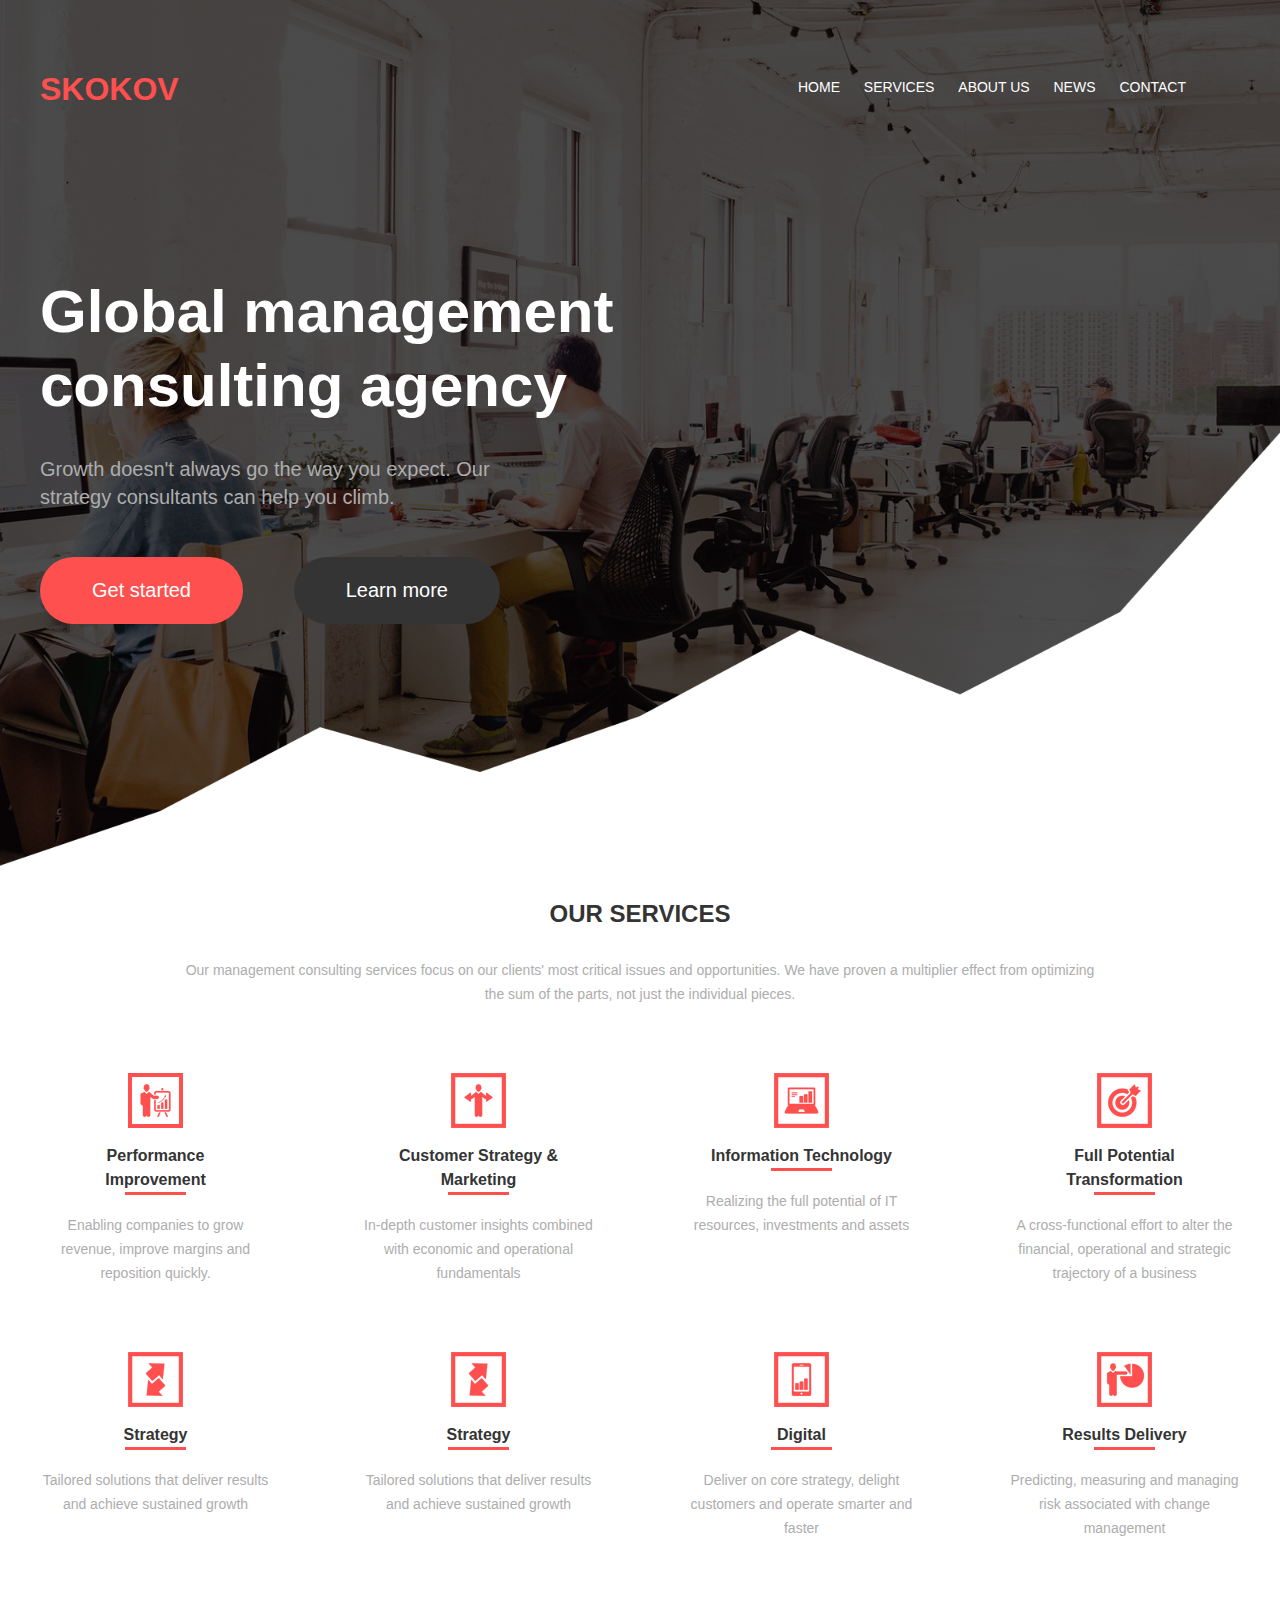
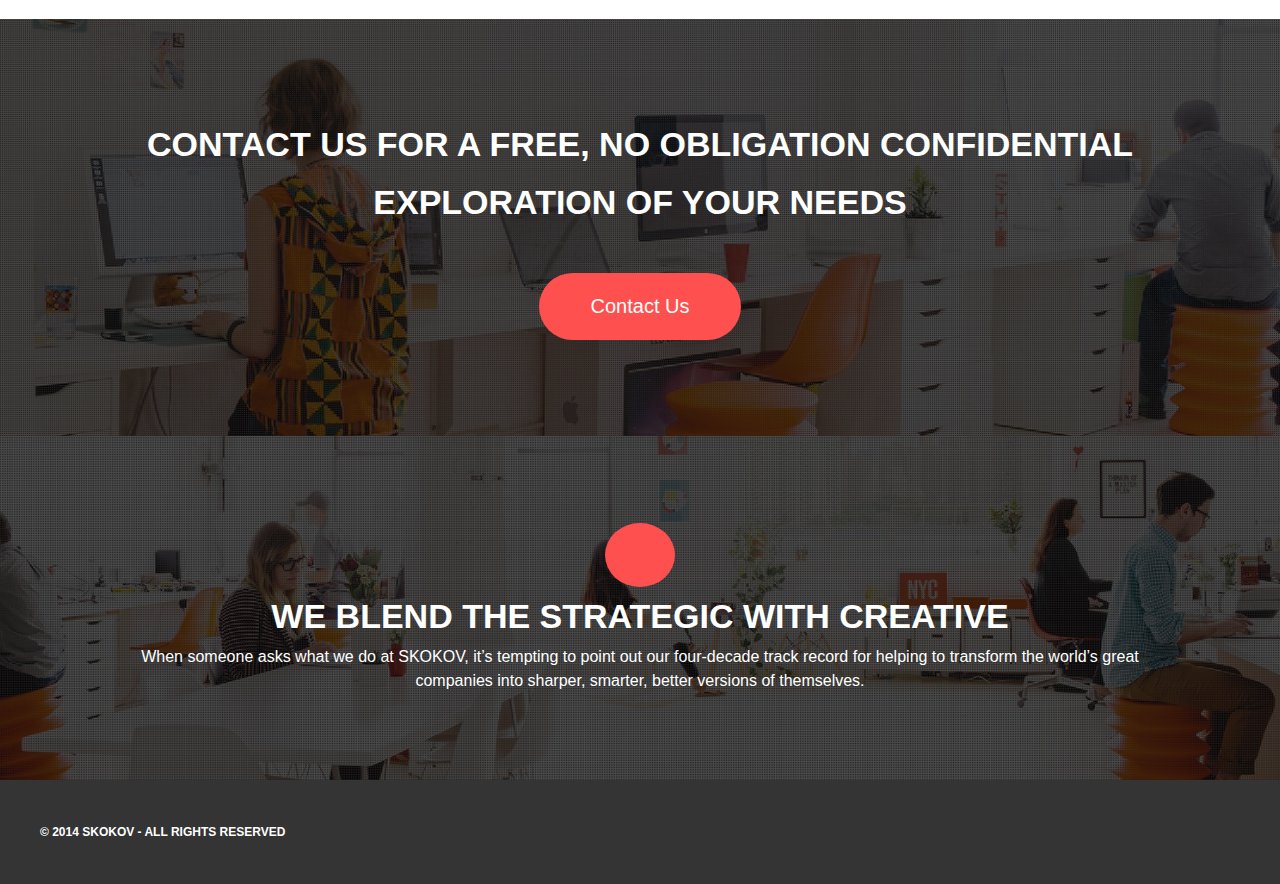
==== app/index.html @ 2dca2e57 "add first page" ====
<!doctype html>
<html lang="en">
<head>
    <meta charset="UTF-8">
    <meta name="viewport" content="width=device-width, initial-scale=1">
    <meta http-equiv="X-UA-Compatible" content="ie=edge">

    <link rel="stylesheet" href="https://use.fontawesome.com/releases/v5.5.0/css/all.css"
          integrity="sha384-B4dIYHKNBt8Bc12p+WXckhzcICo0wtJAoU8YZTY5qE0Id1GSseTk6S+L3BlXeVIU"
          crossorigin="anonymous">

    <link rel="stylesheet" href="css/stylesheet.css">
    <link rel="stylesheet" href="css/main.css">

    <title>Skokov</title>
</head>

<body>
<header class="header">
    <div class="header__inner">
        <img src="img/header/chart.png" alt="Skokov" class="header__img">
    </div>

    <div class="wrapper">
        <div class="top-menu">
            <h1>skokov</h1>
            <nav class="nav">
                <ul>
                    <li><a href="index.html">home</a></li>
                    <li><a href="#services">Services</a></li>
                    <li><a href="">about us</a></li>
                    <li><a href="">news</a></li>
                    <li><a href="">contact</a></li>
                </ul>
            </nav>
        </div>

        <div class="top-menu-content">
            <h2>Global management consulting agency</h2>
            <p>Growth doesn't always go the way you expect. Our
                strategy consultants can help you climb.</p>
            <div class="buttons">
                <div class="red-btn"><a href="">Get started</a></div>
                <div class="grey-btn"><a href="#services">Learn more</a></div>
            </div>
        </div>
    </div>

</header>

<a name="services"></a>
<section class="services">
    <div class="wrapper">
        <h3 class="services-title">our services</h3>
        <p class="services-text">Our management consulting services focus on our clients' most critical issues and
            opportunities. We have proven
            a multiplier effect from optimizing the sum of the parts, not just the individual pieces.</p>
        <div class="services__items">
            <div class="item">
                <img src="img/services/Performance.png" alt="">
                <p class="item-header">Performance Improvement</p>
                <p class="item-text">Enabling companies to grow revenue, improve margins and reposition quickly.</p>
            </div>

            <div class="item">
                <img src="img/services/Customer.png" alt="">
                <p class="item-header">Customer Strategy & Marketing</p>
                <p class="item-text">In-depth customer insights combined with economic and operational fundamentals</p>
            </div>

            <div class="item">
                <img src="img/services/Information.png" alt="">
                <p class="item-header">Information Technology</p>
                <p class="item-text">Realizing the full potential of IT resources, investments and assets</p>
            </div>

            <div class="item">
                <img src="img/services/Full_Potential.png" alt="">
                <p class="item-header">Full Potential Transformation</p>
                <p class="item-text">A cross-functional effort to alter the financial, operational and strategic
                    trajectory of a business</p>
            </div>
        </div>

        <div class="services__items">
            <div class="item">
                <img src="img/services/Strategy.png" alt="">
                <p class="item-header">Strategy</p>
                <p class="item-text">Tailored solutions that deliver results and achieve sustained growth</p>
            </div>

            <div class="item">
                <img src="img/services/Strategy.png" alt="">
                <p class="item-header">Strategy</p>
                <p class="item-text">Tailored solutions that deliver results and achieve sustained growth</p>
            </div>

            <div class="item">
                <img src="img/services/Digital.png" alt="">
                <p class="item-header">Digital</p>
                <p class="item-text">Deliver on core strategy, delight customers and operate smarter and faster</p>
            </div>

            <div class="item">
                <img src="img/services/Results_Delivery.png" alt="">
                <p class="item-header">Results Delivery</p>
                <p class="item-text">Predicting, measuring and managing risk associated with change management</p>
            </div>
        </div>
    </div>
</section>

<div class="block-contact-us">
    <p class="block-contact-us__title">
        Contact us for a FREE, NO OBLIGATION confidential
        exploration of your needs</p>
    <div class="block-contact-us__red-btn"><a href="">Contact Us</a></div>
</div>

<div class="info-block">
    <a href="" class="info-block__btn"><i class="fas fa-play fa-2x"></i></a>
    <p class="info-block__title">
        we blend the strategic with creative
    </p>
    <p class="info-block__text">When someone asks what we do at SKOKOV, it’s tempting to point out our four-decade track record for helping to transform
        the world’s great companies into sharper, smarter, better versions of themselves. </p>
</div>

<footer class="footer">
    <div class="wrapper">
        <div class="footer__inner">
            <p class="copyright">© 2014 SKOKOV - all rights reserved</p>
            <div class="socials">
                <a href="https://www.linkedin.com/"><i class="fab fa-linkedin-in fa-lg"></i></a>
                <a href="https://www.facebook.com/"><i class="fab fa-facebook-f fa-lg"></i></a>
                <a href="https://twitter.com/"><i class="fab fa-twitter fa-lg"></i></a>
                <a href="https://www.youtube.com/"><i class="fab fa-youtube fa-lg"></i></a>
            </div>
        </div>
    </div>

</footer>

</body>
</html>
---- app/css/stylesheet.css ----
/* This stylesheet generated by Transfonter (https://transfonter.org) on August 20, 2017 8:44 PM */

@font-face {
	font-family: 'Verdana';
	src: url('Verdana-BoldItalic.eot');
	src: local('Verdana Bold Italic'), local('Verdana-BoldItalic'),
		url('Verdana-BoldItalic.eot?#iefix') format('embedded-opentype'),
		url('Verdana-BoldItalic.woff') format('woff'),
		url('Verdana-BoldItalic.ttf') format('truetype');
	font-weight: bold;
	font-style: italic;
}

@font-face {
	font-family: 'Verdana';
	src: url('Verdana.eot');
	src: local('Verdana'),
		url('Verdana.eot?#iefix') format('embedded-opentype'),
		url('Verdana.woff') format('woff'),
		url('Verdana.ttf') format('truetype');
	font-weight: normal;
	font-style: normal;
}

@font-face {
	font-family: 'Verdana';
	src: url('Verdana-Bold.eot');
	src: local('Verdana Bold'), local('Verdana-Bold'),
		url('Verdana-Bold.eot?#iefix') format('embedded-opentype'),
		url('Verdana-Bold.woff') format('woff'),
		url('Verdana-Bold.ttf') format('truetype');
	font-weight: bold;
	font-style: normal;
}

@font-face {
	font-family: 'Verdana';
	src: url('Verdana-Italic.eot');
	src: local('Verdana Italic'), local('Verdana-Italic'),
		url('Verdana-Italic.eot?#iefix') format('embedded-opentype'),
		url('Verdana-Italic.woff') format('woff'),
		url('Verdana-Italic.ttf') format('truetype');
	font-weight: normal;
	font-style: italic;
}
---- app/css/main.css ----
html, h1, h2, h3, h4, p,
body,
ul,
ol {
  margin: 0;
  padding: 0;
}

body {
  font-family: "Verdana", sans-serif;
  color: #adadad;
  font-size: 14px;
  font-weight: 400;
  background-color: white;
  max-width: 1600px;
  width: 100%;
  margin: 0 auto;
}

.wrapper {
  max-width: 1200px;
  width: 100%;
  height: 100%;
  margin: 0 auto;
}

.header {
  background: -webkit-gradient(linear, left top, left bottom, from(rgba(0, 0, 0, 0.7)), to(rgba(0, 0, 0, 0.7))), url("../img/header/header-img.jpg") no-repeat center;
  background: -webkit-linear-gradient(rgba(0, 0, 0, 0.7), rgba(0, 0, 0, 0.7)), url("../img/header/header-img.jpg") no-repeat center;
  background: -o-linear-gradient(rgba(0, 0, 0, 0.7), rgba(0, 0, 0, 0.7)), url("../img/header/header-img.jpg") no-repeat center;
  background: linear-gradient(rgba(0, 0, 0, 0.7), rgba(0, 0, 0, 0.7)), url("../img/header/header-img.jpg") no-repeat center;
  background-size: cover;
  max-width: 1600px;
  width: 100%;
  height: 100vh;
  display: -webkit-box;
  display: -ms-flexbox;
  display: flex;
  padding-top: 71px;
  -webkit-box-sizing: border-box;
          box-sizing: border-box;
  position: relative;
  display: flex;
  -webkit-box-orient: vertical;
  -webkit-box-direction: normal;
      -ms-flex-direction: column;
          flex-direction: column;
}

.header__inner {
  position: absolute;
  bottom: -3px;
}

.header__img {
  width: 100%;
  height: auto;
}

.wrapper .top-menu {
  display: -webkit-box;
  display: -ms-flexbox;
  display: flex;
  -webkit-box-orient: horizontal;
  -webkit-box-direction: normal;
      -ms-flex-direction: row;
          flex-direction: row;
  -ms-flex-wrap: wrap;
      flex-wrap: wrap;
  -webkit-box-pack: justify;
      -ms-flex-pack: justify;
          justify-content: space-between;
  max-width: 1200px;
  width: 100%;
  height: 30px;
}

.wrapper .top-menu h1 {
  color: #fe504f;
  font-size: 32px;
  font-weight: 700;
  text-transform: uppercase;
}

.wrapper .nav {
  display: -webkit-box;
  display: -ms-flexbox;
  display: flex;
  -ms-flex-pack: distribute;
      justify-content: space-around;
  max-width: 496px;
  width: 100%;
  height: 100%;
  color: #ffffff;
}

.wrapper .nav ul {
  list-style: none;
  color: #ffffff;
}

.wrapper .nav ul li {
  display: inline;
  color: #ffffff;
  margin: 10px;
}

.wrapper .nav ul li a {
  color: #ffffff;
  text-decoration: none;
  line-height: 32px;
  text-transform: uppercase;
  border-bottom: 1px solid transparent;
  height: 3px;
}

.wrapper .nav ul li a:hover {
  border-bottom: 1px solid #fe504f;
  height: 3px;
}

.wrapper .top-menu-content {
  display: -webkit-box;
  display: -ms-flexbox;
  display: flex;
  -webkit-box-orient: vertical;
  -webkit-box-direction: normal;
      -ms-flex-direction: column;
          flex-direction: column;
  max-width: 680px;
  width: 100%;
  height: 100%;
  margin-top: 174px;
}

.wrapper .top-menu-content h2 {
  color: #ffffff;
  font-size: 60px;
  line-height: 74px;
}

.wrapper .top-menu-content p {
  line-height: 28px;
  font-size: 20px;
  max-width: 514px;
  width: 100%;
  margin-top: 32px;
}

.wrapper .top-menu-content .buttons {
  display: -webkit-box;
  display: -ms-flexbox;
  display: flex;
  -webkit-box-orient: horizontal;
  -webkit-box-direction: normal;
      -ms-flex-direction: row;
          flex-direction: row;
  -ms-flex-wrap: wrap;
      flex-wrap: wrap;
  -webkit-box-pack: justify;
      -ms-flex-pack: justify;
          justify-content: space-between;
  max-width: 460px;
  width: 100%;
  margin-top: 46px;
}

.wrapper .top-menu-content .buttons .red-btn {
  background-color: #fe504f;
  border-radius: 50px;
  -webkit-box-sizing: border-box;
          box-sizing: border-box;
  padding: 22px 52px;
}

.wrapper .top-menu-content .buttons .grey-btn {
  background-color: #343434;
  border-radius: 50px;
  -webkit-box-sizing: border-box;
          box-sizing: border-box;
  padding: 22px 52px;
}

.wrapper .top-menu-content .buttons .red-btn a, .wrapper .top-menu-content .buttons .grey-btn a {
  text-decoration: none;
  color: #ffffff;
  font-size: 20px;
}

.footer {
  background-color: #343434;
  -webkit-box-sizing: border-box;
          box-sizing: border-box;
  padding: 42px 0;
}

.footer__inner {
  display: -webkit-box;
  display: -ms-flexbox;
  display: flex;
  -webkit-box-orient: horizontal;
  -webkit-box-direction: normal;
      -ms-flex-direction: row;
          flex-direction: row;
  -ms-flex-wrap: wrap;
      flex-wrap: wrap;
  -webkit-box-pack: justify;
      -ms-flex-pack: justify;
          justify-content: space-between;
  -webkit-box-align: center;
      -ms-flex-align: center;
          align-items: center;
  width: 100%;
}

.footer__inner .copyright {
  color: #ffffff;
  font-size: 12px;
  font-weight: 700;
  line-height: 20px;
  text-transform: uppercase;
}

.socials {
  display: -webkit-box;
  display: -ms-flexbox;
  display: flex;
  -webkit-box-orient: horizontal;
  -webkit-box-direction: normal;
      -ms-flex-direction: row;
          flex-direction: row;
  -webkit-box-pack: justify;
      -ms-flex-pack: justify;
          justify-content: space-between;
  width: 163px;
}

.socials a {
  color: #fe504f;
}

.services {
  display: -webkit-box;
  display: -ms-flexbox;
  display: flex;
  -webkit-box-orient: vertical;
  -webkit-box-direction: normal;
      -ms-flex-direction: column;
          flex-direction: column;
  -webkit-box-pack: center;
      -ms-flex-pack: center;
          justify-content: center;
  -webkit-box-sizing: border-box;
          box-sizing: border-box;
  margin: 0 auto;
  padding-bottom: 79px;
}

.services .services-title {
  color: #343434;
  font-size: 24px;
  font-weight: 700;
  line-height: 28px;
  text-transform: uppercase;
  text-align: center;
  margin-bottom: 30px;
}

.services .services-text {
  text-align: center;
  max-width: 911px;
  width: 100%;
  height: 100%;
  margin: 0 auto;
  line-height: 24px;
}

.services__items {
  display: -webkit-box;
  display: -ms-flexbox;
  display: flex;
  -webkit-box-orient: horizontal;
  -webkit-box-direction: normal;
      -ms-flex-direction: row;
          flex-direction: row;
  -webkit-box-pack: justify;
      -ms-flex-pack: justify;
          justify-content: space-between;
  margin-top: 67px;
}

.services__items .item {
  display: -webkit-box;
  display: -ms-flexbox;
  display: flex;
  -webkit-box-orient: vertical;
  -webkit-box-direction: normal;
      -ms-flex-direction: column;
          flex-direction: column;
  width: 231px;
  -webkit-box-pack: start;
      -ms-flex-pack: start;
          justify-content: flex-start;
  -webkit-box-align: center;
      -ms-flex-align: center;
          align-items: center;
}

.services__items .item img {
  width: 55px;
  height: 55px;
}

.services__items .item .item-header {
  color: #343434;
  font-size: 16px;
  line-height: 24px;
  font-weight: 700;
  width: 191px;
  margin-top: 16px;
  text-align: center;
}

.services__items .item .item-header:after {
  content: '';
  width: 61px;
  height: 3px;
  display: block;
  background-color: #fe504f;
  margin: 0 auto;
}

.services__items .item .item-text {
  line-height: 24px;
  text-align: center;
  margin-top: 18px;
}

.block-contact-us {
  background: url("../img/bg-contact-us.jpg") no-repeat center;
  background-size: cover;
  -webkit-box-sizing: border-box;
          box-sizing: border-box;
  max-width: 1600px;
  width: 100%;
  height: 100%;
  padding: 96px 0;
  display: -webkit-box;
  display: -ms-flexbox;
  display: flex;
  -webkit-box-orient: vertical;
  -webkit-box-direction: normal;
      -ms-flex-direction: column;
          flex-direction: column;
  -webkit-box-align: center;
      -ms-flex-align: center;
          align-items: center;
  box-sizing: border-box;
}

.block-contact-us__title {
  color: #ffffff;
  font-size: 34px;
  font-weight: 700;
  line-height: 58px;
  text-transform: uppercase;
  max-width: 1122px;
  width: 100%;
  height: 100%;
  text-align: center;
}

.block-contact-us__red-btn {
  background-color: #fe504f;
  border-radius: 50px;
  -webkit-box-sizing: border-box;
          box-sizing: border-box;
  padding: 22px 52px;
  margin-top: 42px;
}

.block-contact-us__red-btn a {
  text-decoration: none;
  color: #ffffff;
  font-size: 20px;
}

.info-block {
  background: url("../img/bg-what-we-do.jpg") no-repeat center;
  background-size: cover;
  -webkit-box-sizing: border-box;
          box-sizing: border-box;
  padding: 87px 0;
  max-width: 1600px;
  width: 100%;
  height: 100%;
  display: -webkit-box;
  display: -ms-flexbox;
  display: flex;
  -webkit-box-orient: vertical;
  -webkit-box-direction: normal;
      -ms-flex-direction: column;
          flex-direction: column;
  -webkit-box-align: center;
      -ms-flex-align: center;
          align-items: center;
}

.info-block__btn {
  display: -webkit-box;
  display: -ms-flexbox;
  display: flex;
  -webkit-box-orient: vertical;
  -webkit-box-direction: normal;
      -ms-flex-direction: column;
          flex-direction: column;
  -webkit-box-pack: center;
      -ms-flex-pack: center;
          justify-content: center;
  -webkit-box-align: center;
      -ms-flex-align: center;
          align-items: center;
  background-color: #fe504f;
  -webkit-box-sizing: border-box;
          box-sizing: border-box;
  padding: 32px 35px;
  border-radius: 100%;
  text-decoration: none;
  color: #ffffff;
}

.info-block__title {
  color: #ffffff;
  font-size: 34px;
  font-weight: 700;
  line-height: 58px;
  text-transform: uppercase;
}

.info-block__text {
  color: #ffffff;
  font-size: 16px;
  line-height: 24px;
  max-width: 1006px;
  width: 100%;
  text-align: center;
}
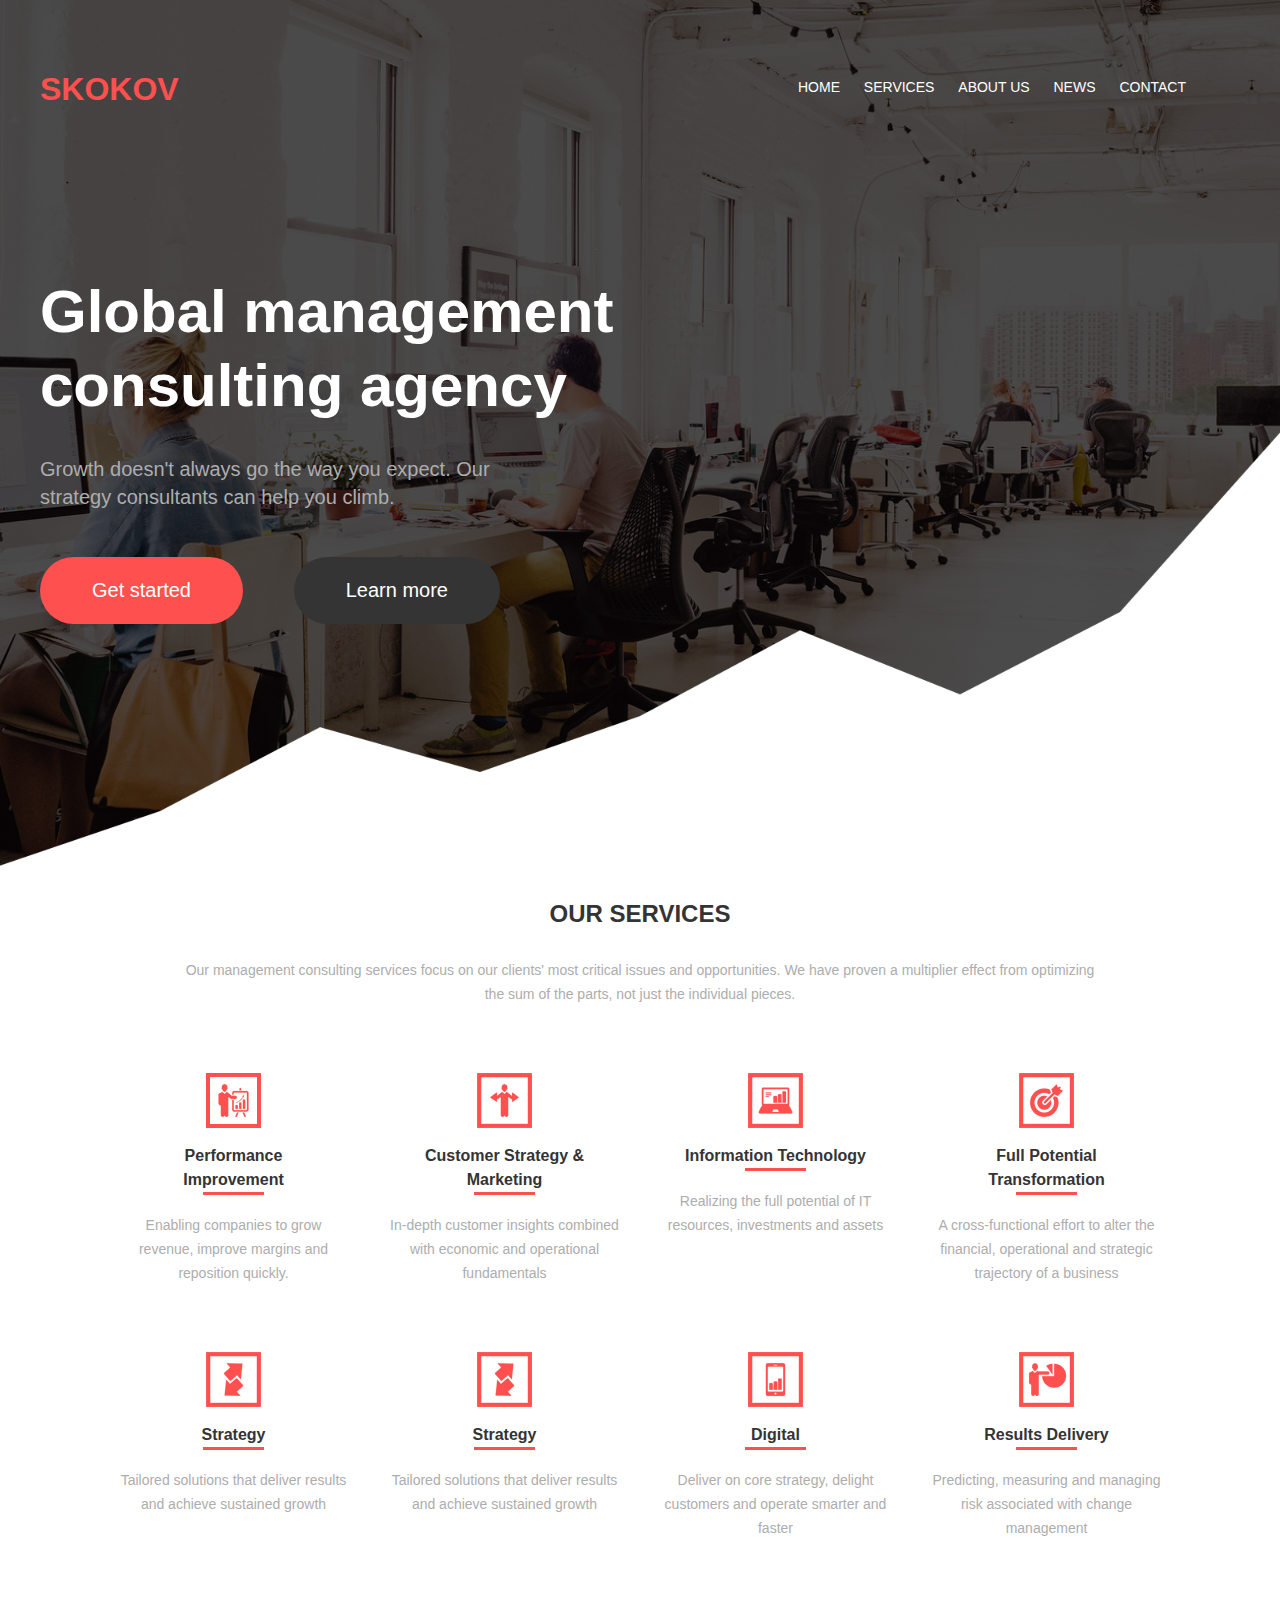
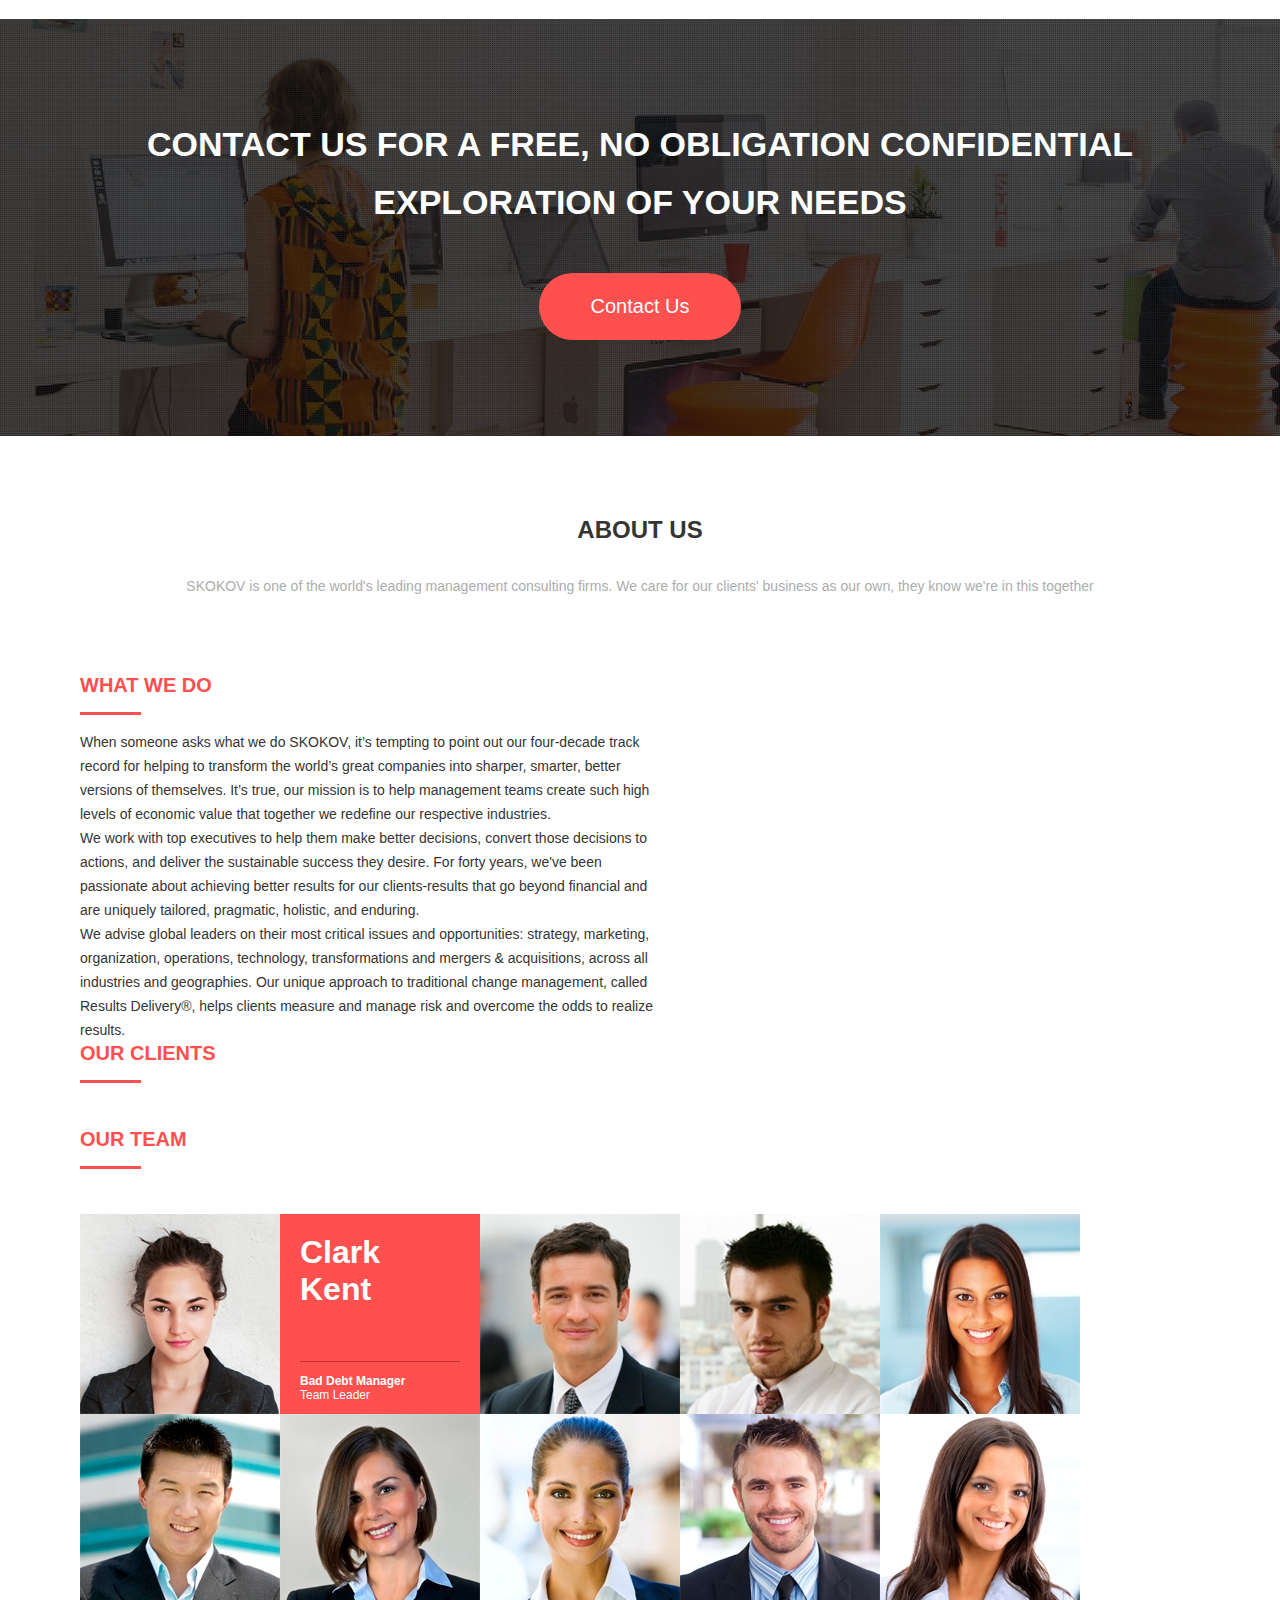
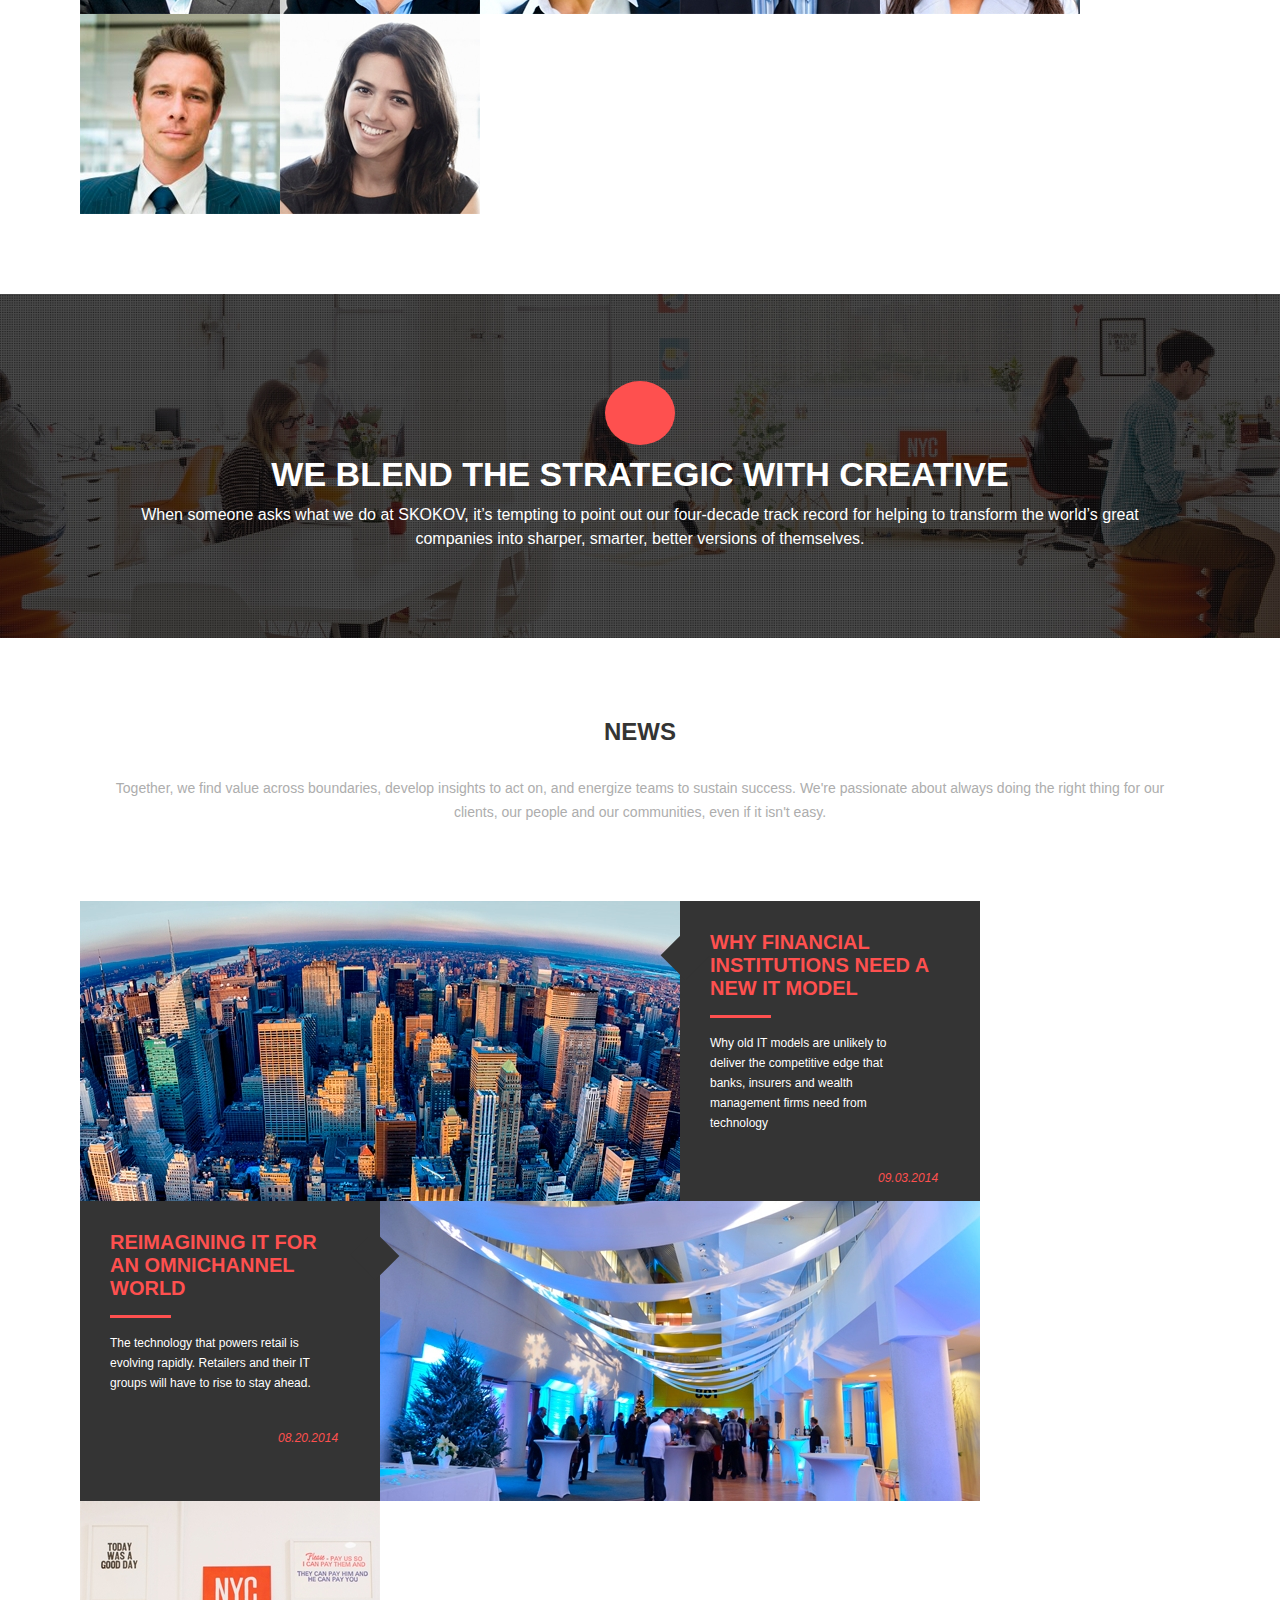
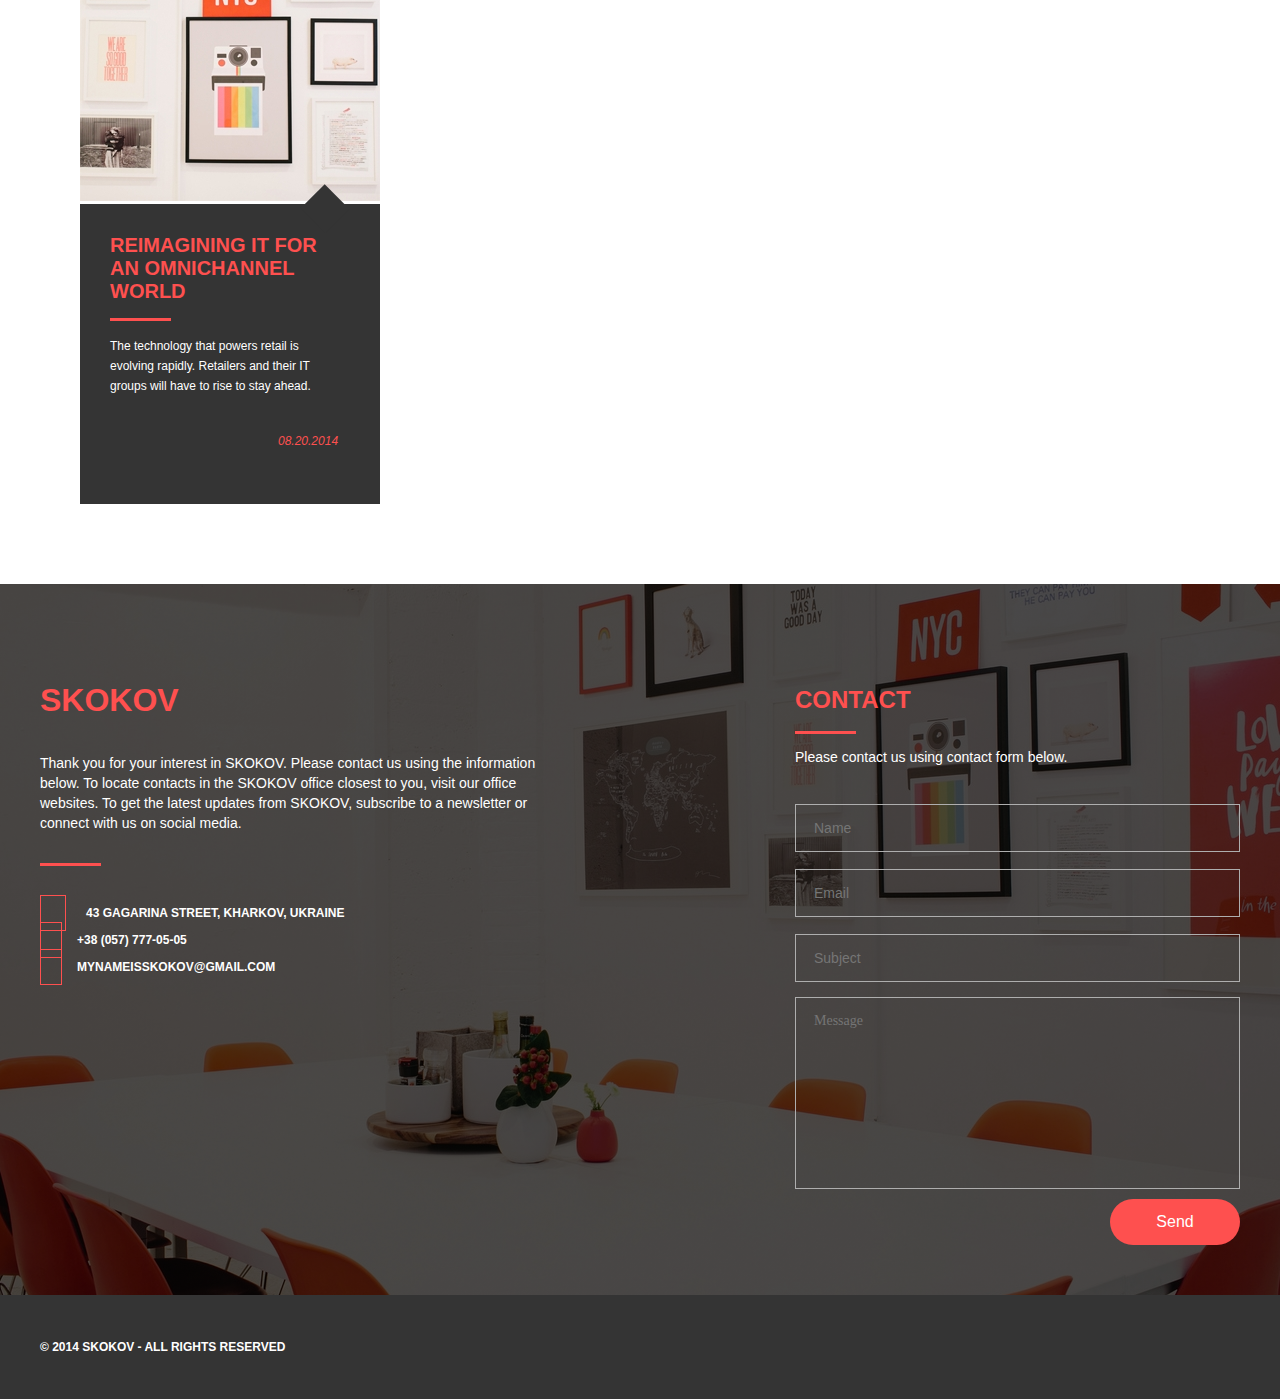
==== commit d78d44b7: "index" ====
--- a/app/index.html
+++ b/app/index.html
@@ -10,6 +10,8 @@
           crossorigin="anonymous">
 
     <link rel="stylesheet" href="css/stylesheet.css">
+    <link rel="stylesheet" href="css/owl.carousel.css">
+    <link rel="stylesheet" href="css/owl.theme.css">
     <link rel="stylesheet" href="css/main.css">
 
     <title>Skokov</title>
@@ -23,14 +25,14 @@
 
     <div class="wrapper">
         <div class="top-menu">
-            <h1>skokov</h1>
+            <h1 class="logo">skokov</h1>
             <nav class="nav">
                 <ul>
                     <li><a href="index.html">home</a></li>
                     <li><a href="#services">Services</a></li>
-                    <li><a href="">about us</a></li>
-                    <li><a href="">news</a></li>
-                    <li><a href="">contact</a></li>
+                    <li><a href="#about-us">about us</a></li>
+                    <li><a href="#news">news</a></li>
+                    <li><a href="#contacts">contact</a></li>
                 </ul>
             </nav>
         </div>
@@ -40,7 +42,7 @@
             <p>Growth doesn't always go the way you expect. Our
                 strategy consultants can help you climb.</p>
             <div class="buttons">
-                <div class="red-btn"><a href="">Get started</a></div>
+                <div class="red-btn"><a href="#contacts">Get started</a></div>
                 <div class="grey-btn"><a href="#services">Learn more</a></div>
             </div>
         </div>
@@ -116,6 +118,104 @@
         exploration of your needs</p>
     <div class="block-contact-us__red-btn"><a href="">Contact Us</a></div>
 </div>
+
+<a name="about-us"></a>
+<section class="about-us">
+    <div class="wrapper">
+        <h3 class="about-us-title">about us</h3>
+        <p class="about-us-text">SKOKOV is one of the world's leading management consulting firms. We care for our clients' business as our
+            own, they know we're in this together</p>
+        <div class="about-us__area">
+            <div class="what-we-do">
+                <h4 class="what-we-do__title">What we do</h4>
+                <div class="what-we-do__text">
+                    <p>When someone asks what we do SKOKOV, it’s tempting to point out our
+                    four-decade track record for helping to transform the world’s great companies
+                    into sharper, smarter, better versions of themselves. It’s true, our mission is to
+                    help management teams create such high levels of economic value that together
+                    we redefine our respective industries.</p>
+                    <p>We work with top executives to help them make better decisions, convert those
+                    decisions to actions, and deliver the sustainable success they desire. For forty
+                    years, we've been passionate about achieving better results for our
+                    clients-results that go beyond financial and are uniquely tailored, pragmatic,
+                    holistic, and enduring.</p>
+                    <p>We advise global leaders on their most critical issues and opportunities: strategy,
+                    marketing, organization, operations, technology, transformations and
+                    mergers & acquisitions, across all industries and geographies.
+                    Our unique approach to traditional change management, called
+                    Results Delivery®, helps clients measure and manage risk and overcome the
+                    odds to realize results.</p>
+                </div>
+            </div>
+
+            <div class="our-clients">
+                <h4 class="our-clients__title">our clients</h4>
+                <!--тут будет слайдер-->
+                <div class="carousel">
+                    <div id="owl-demo" class="owl-carousel">
+                        <div class="testimonial-comment item">
+                            <img src="img/clients/logo-1.png" alt="">
+                            <img src="img/clients/logo-2.png" alt="">
+                            <img src="img/clients/logo-3.png" alt="">
+                            <img src="img/clients/logo-4.png" alt="">
+                            <img src="img/clients/logo-5.png" alt="">
+                            <img src="img/clients/logo-6.png" alt="">
+                        </div>
+                    </div>
+
+                </div>
+
+            </div>
+        </div>
+
+        <div class="our-team">
+            <h3 class="our-team__title">our team</h3>
+
+            <div class="our-team__area">
+
+                <div class="our-team__item">
+                    <img src="img/team/1.jpg" alt="">
+                </div>
+                <div class="our-team__post">
+                    <h3>Clark Kent</h3>
+                    <p>Bad Debt Manager</p>
+                    <span>Team Leader</span>
+                </div>
+
+                <div class="our-team__item">
+                    <img src="img/team/2.jpg" alt="">
+                </div>
+                <div class="our-team__item">
+                    <img src="img/team/3.jpg" alt="">
+                </div>
+                <div class="our-team__item">
+                    <img src="img/team/4.jpg" alt="">
+                </div>
+                <div class="our-team__item">
+                    <img src="img/team/5.jpg" alt="">
+                </div>
+                <div class="our-team__item">
+                    <img src="img/team/6.jpg" alt="">
+                </div>
+                <div class="our-team__item">
+                    <img src="img/team/7.jpg" alt="">
+                </div>
+                <div class="our-team__item">
+                    <img src="img/team/8.jpg" alt="">
+                </div>
+                <div class="our-team__item">
+                    <img src="img/team/9.jpg" alt="">
+                </div>
+                <div class="our-team__item">
+                    <img src="img/team/10.jpg" alt="">
+                </div>
+                <div class="our-team__item">
+                    <img src="img/team/11.jpg" alt="">
+                </div>
+            </div>
+        </div>
+    </div>
+</section>
 
 <div class="info-block">
     <a href="" class="info-block__btn"><i class="fas fa-play fa-2x"></i></a>
@@ -126,6 +226,103 @@
         the world’s great companies into sharper, smarter, better versions of themselves. </p>
 </div>
 
+<a name="news"></a>
+<section class="news">
+    <div class="wrapper">
+        <h3 class="news__title">news</h3>
+        <p class="news__text">Together, we find value across boundaries, develop insights to act on, and energize teams to sustain success. We're passionate about
+            always doing the right thing for our clients, our people and our communities, even if it isn't easy.</p>
+        <div class="news__area">
+            <div class="left-side">
+                <div class="post">
+                    <img src="img/post/post-1.jpg" alt="">
+                    <div class="post-text">
+                        <a href="single.html">Why financial institutions need a new IT model</a>
+                        <p class="post-short-text">Why old IT models are unlikely to
+                            deliver the competitive edge that
+                            banks, insurers and wealth
+                            management firms need from
+                            technology</p>
+                        <span class="post-date">09.03.2014</span>
+
+                    </div>
+                </div>
+
+                <div class="post-second">
+
+                    <div class="post-text-second">
+                        <a href="single.html">Reimagining IT for an omnichannel world</a>
+                        <p class="post-second-short-text">The technology that powers retail is
+                            evolving rapidly. Retailers and their IT
+                            groups will have to rise to stay ahead.</p>
+                        <span class="post-second-date">08.20.2014</span>
+
+                    </div>
+                    <img src="img/post/post-2.jpg" alt="">
+                </div>
+            </div>
+
+            <div class="right-side">
+                <div class="post-third">
+                <img src="img/post/post-3.jpg" alt="">
+                    <div class="post-third-text">
+                        <a href="single.html">Reimagining IT for an omnichannel world</a>
+                        <p class="post-third-short-text">The technology that powers retail is
+                            evolving rapidly. Retailers and their IT
+                            groups will have to rise to stay ahead.</p>
+                        <span class="post-third-date">08.20.2014</span>
+                    </div>
+                </div>
+
+
+            </div>
+        </div>
+    </div>
+</section>
+
+<a name="contacts"></a>
+<section class="contacts">
+    <div class="wrapper">
+        <div class="contacts-area">
+            <div class="contacts-left">
+                <h1 class="contacts__logo">skokov</h1>
+                <p class="contacts-left__text">
+                    Thank you for your interest in SKOKOV. Please contact us using the
+                    information below. To locate contacts in the SKOKOV office closest to
+                    you, visit our office websites. To get the latest updates from SKOKOV,
+                    subscribe to a newsletter or connect with us on social media.
+                </p>
+                <ul class="contacts-left__list">
+                    <li class="adress"><i class="fas fa-map-marker-alt"></i>43 gagarina street, kharkov, ukraine</li>
+                    <li><i class="fas fa-phone"></i><a href="tel:+380577770505">+38 (057) 777-05-05</a></li>
+                    <li><i class="fas fa-envelope"></i><a href="mailto:mynameisskokov@gmail.com">mynameisskokov@gmail.com</a></li>
+                </ul>
+            </div>
+
+            <div class="contacts-right">
+                <h3 class="contacts-right__title">contact</h3>
+                <p class="contacts-right__text">Please contact us using contact form below.</p>
+                <form action="" method="post" id="contact-form">
+
+                    <label for="fname"></label>
+                    <input type="text" id="fname" placeholder="Name">
+
+                    <label for="mail"></label>
+                    <input type="email" id="mail" placeholder="Email">
+
+                    <label for="theme"></label>
+                    <input type="text" id="theme" placeholder="Subject">
+
+                    <textarea name="" id="message" cols="30" rows="10" placeholder="Message"></textarea>
+
+                    <label for="button"></label>
+                    <input type="submit" id="button" value="Send">
+                </form>
+            </div>
+        </div>
+    </div>
+</section>
+
 <footer class="footer">
     <div class="wrapper">
         <div class="footer__inner">
@@ -140,6 +337,12 @@
     </div>
 
 </footer>
-
+<script
+        src="https://code.jquery.com/jquery-3.3.1.js"
+        integrity="sha256-2Kok7MbOyxpgUVvAk/HJ2jigOSYS2auK4Pfzbm7uH60="
+        crossorigin="anonymous"></script>
+<script src="js/jquery-1.9.1.min.js"></script>
+<script src="js/owl.carousel.js"></script>
+<script src="js/scripts.min.js"></script>
 </body>
 </html>--- a/app/css/main.css
+++ b/app/css/main.css
@@ -40,7 +40,6 @@
   -webkit-box-sizing: border-box;
           box-sizing: border-box;
   position: relative;
-  display: flex;
   -webkit-box-orient: vertical;
   -webkit-box-direction: normal;
       -ms-flex-direction: column;
@@ -75,7 +74,7 @@
   height: 30px;
 }
 
-.wrapper .top-menu h1 {
+.wrapper .top-menu .logo {
   color: #fe504f;
   font-size: 32px;
   font-weight: 700;
@@ -185,6 +184,36 @@
   text-decoration: none;
   color: #ffffff;
   font-size: 20px;
+}
+
+@media screen and (max-width: 900px) {
+  .top-menu .logo {
+    margin-left: 20px;
+  }
+  .top-menu-content {
+    margin: 0 auto;
+  }
+}
+
+@media screen and (max-width: 650px) {
+  .top-menu-content {
+    display: -webkit-box;
+    display: -ms-flexbox;
+    display: flex;
+    -webkit-box-orient: vertical;
+    -webkit-box-direction: normal;
+        -ms-flex-direction: column;
+            flex-direction: column;
+    -webkit-box-align: center;
+        -ms-flex-align: center;
+            align-items: center;
+  }
+  .top-menu-content h2 {
+    text-align: center;
+  }
+  .top-menu-content p {
+    text-align: center;
+  }
 }
 
 .footer {
@@ -283,10 +312,14 @@
   -webkit-box-direction: normal;
       -ms-flex-direction: row;
           flex-direction: row;
-  -webkit-box-pack: justify;
-      -ms-flex-pack: justify;
-          justify-content: space-between;
+  -ms-flex-wrap: wrap;
+      flex-wrap: wrap;
+  -webkit-box-pack: center;
+      -ms-flex-pack: center;
+          justify-content: center;
   margin-top: 67px;
+  max-width: 1200px;
+  width: 100%;
 }
 
 .services__items .item {
@@ -304,6 +337,7 @@
   -webkit-box-align: center;
       -ms-flex-align: center;
           align-items: center;
+  margin: 0 20px;
 }
 
 .services__items .item img {
@@ -445,3 +479,700 @@
   width: 100%;
   text-align: center;
 }
+
+.contacts {
+  background: -webkit-gradient(linear, left top, left bottom, from(rgba(0, 0, 0, 0.7)), to(rgba(0, 0, 0, 0.7))), url("../img/contact/bg-contact.jpg") no-repeat center;
+  background: -webkit-linear-gradient(rgba(0, 0, 0, 0.7), rgba(0, 0, 0, 0.7)), url("../img/contact/bg-contact.jpg") no-repeat center;
+  background: -o-linear-gradient(rgba(0, 0, 0, 0.7), rgba(0, 0, 0, 0.7)), url("../img/contact/bg-contact.jpg") no-repeat center;
+  background: linear-gradient(rgba(0, 0, 0, 0.7), rgba(0, 0, 0, 0.7)), url("../img/contact/bg-contact.jpg") no-repeat center;
+  max-width: 1600px;
+  width: 100%;
+  height: 100%;
+  padding: 100px 0 50px;
+  -webkit-box-sizing: border-box;
+          box-sizing: border-box;
+}
+
+.contacts__logo {
+  color: #fe504f;
+  font-size: 32px;
+  line-height: 32px;
+  text-transform: uppercase;
+}
+
+.contacts__title {
+  color: #fe504f;
+  font-size: 24px;
+  line-height: 32px;
+  text-transform: uppercase;
+}
+
+.contacts-area {
+  display: -webkit-box;
+  display: -ms-flexbox;
+  display: flex;
+  -webkit-box-orient: horizontal;
+  -webkit-box-direction: normal;
+      -ms-flex-direction: row;
+          flex-direction: row;
+  -ms-flex-wrap: wrap;
+      flex-wrap: wrap;
+  -webkit-box-pack: justify;
+      -ms-flex-pack: justify;
+          justify-content: space-between;
+}
+
+.contacts-area .contacts-left {
+  display: -webkit-box;
+  display: -ms-flexbox;
+  display: flex;
+  -webkit-box-orient: vertical;
+  -webkit-box-direction: normal;
+      -ms-flex-direction: column;
+          flex-direction: column;
+  max-width: 496px;
+  width: 100%;
+}
+
+.contacts-area .contacts-left__text {
+  margin-top: 37px;
+  color: #ffffff;
+  font-size: 14px;
+  line-height: 20px;
+}
+
+.contacts-area .contacts-left__text:after {
+  content: '';
+  width: 61px;
+  height: 3px;
+  display: block;
+  background-color: #fe504f;
+  margin: 30px 0;
+}
+
+.contacts-area .contacts-left__list {
+  list-style: none;
+}
+
+.contacts-area .contacts-left__list li, .contacts-area .contacts-left__list a {
+  color: #ffffff;
+  font-size: 12px;
+  font-weight: 700;
+  line-height: 20px;
+  text-transform: uppercase;
+  margin: 7px 0;
+}
+
+.contacts-area .contacts-left__list li a, .contacts-area .contacts-left__list a a {
+  text-decoration: none;
+}
+
+.contacts-area .contacts-left__list li i, .contacts-area .contacts-left__list a i {
+  color: #fe504f;
+  border: 1px solid #fe504f;
+  padding: 10px;
+  margin-right: 15px;
+}
+
+.contacts-area .contacts-left__list .adress i {
+  padding: 10px 12px;
+  margin-right: 20px;
+}
+
+.contacts-area .contacts-right {
+  display: -webkit-box;
+  display: -ms-flexbox;
+  display: flex;
+  -webkit-box-orient: vertical;
+  -webkit-box-direction: normal;
+      -ms-flex-direction: column;
+          flex-direction: column;
+  max-width: 445px;
+  width: 100%;
+  height: 100%;
+}
+
+.contacts-area .contacts-right__title {
+  color: #fe504f;
+  font-size: 24px;
+  line-height: 32px;
+  text-transform: uppercase;
+}
+
+.contacts-area .contacts-right__title:after {
+  content: '';
+  width: 61px;
+  height: 3px;
+  display: block;
+  background-color: #fe504f;
+  margin: 15px 0;
+}
+
+.contacts-area .contacts-right__text {
+  color: #ffffff;
+  font-size: 14px;
+}
+
+#contact-form {
+  display: -webkit-box;
+  display: -ms-flexbox;
+  display: flex;
+  -webkit-box-orient: vertical;
+  -webkit-box-direction: normal;
+      -ms-flex-direction: column;
+          flex-direction: column;
+  -webkit-box-pack: justify;
+      -ms-flex-pack: justify;
+          justify-content: space-between;
+  max-width: 445px;
+  width: 100%;
+  height: 450px;
+  margin-top: 30px;
+}
+
+#contact-form #fname, #contact-form #mail, #contact-form #theme, #contact-form textarea {
+  border: 1px solid #aeaeae;
+  background: none;
+  -webkit-box-sizing: border-box;
+          box-sizing: border-box;
+  padding: 15px 18px;
+  margin: 7px 0;
+  font-size: 14px;
+}
+
+#message {
+  resize: none;
+  font-family: Verdana;
+  font-size: 14px;
+}
+
+#button {
+  border-radius: 50px;
+  border: none;
+  -webkit-box-sizing: border-box;
+          box-sizing: border-box;
+  padding: 14px 45px;
+  width: 130px;
+  background-color: #fe504f;
+  color: #ffffff;
+  font-size: 16px;
+  display: -webkit-box;
+  display: -ms-flexbox;
+  display: flex;
+  -ms-flex-item-align: end;
+      align-self: flex-end;
+}
+
+@media screen and (max-width: 900px) {
+  .contacts-area {
+    display: -webkit-box;
+    display: -ms-flexbox;
+    display: flex;
+    -webkit-box-orient: vertical;
+    -webkit-box-direction: normal;
+        -ms-flex-direction: column;
+            flex-direction: column;
+    -webkit-box-pack: center;
+        -ms-flex-pack: center;
+            justify-content: center;
+    -webkit-box-align: center;
+        -ms-flex-align: center;
+            align-items: center;
+  }
+}
+
+.about-us {
+  display: -webkit-box;
+  display: -ms-flexbox;
+  display: flex;
+  -webkit-box-orient: vertical;
+  -webkit-box-direction: normal;
+      -ms-flex-direction: column;
+          flex-direction: column;
+  -webkit-box-pack: center;
+      -ms-flex-pack: center;
+          justify-content: center;
+  -webkit-box-sizing: border-box;
+          box-sizing: border-box;
+  margin: 0 auto;
+  padding: 80px;
+}
+
+.about-us .about-us-title {
+  color: #343434;
+  font-size: 24px;
+  font-weight: 700;
+  line-height: 28px;
+  text-transform: uppercase;
+  text-align: center;
+  margin-bottom: 30px;
+}
+
+.about-us .about-us-text {
+  text-align: center;
+  max-width: 911px;
+  width: 100%;
+  height: 100%;
+  margin: 0 auto;
+  line-height: 24px;
+}
+
+.about-us__area {
+  display: -webkit-box;
+  display: -ms-flexbox;
+  display: flex;
+  -webkit-box-orient: horizontal;
+  -webkit-box-direction: normal;
+      -ms-flex-direction: row;
+          flex-direction: row;
+  -ms-flex-wrap: wrap;
+      flex-wrap: wrap;
+  -webkit-box-pack: justify;
+      -ms-flex-pack: justify;
+          justify-content: space-between;
+  max-width: 1200px;
+  width: 100%;
+  height: 100%;
+  margin-top: 76px;
+}
+
+.about-us__area .what-we-do {
+  display: -webkit-box;
+  display: -ms-flexbox;
+  display: flex;
+  -webkit-box-orient: vertical;
+  -webkit-box-direction: normal;
+      -ms-flex-direction: column;
+          flex-direction: column;
+  max-width: 576px;
+  width: 100%;
+  height: 100%;
+}
+
+.about-us__area .what-we-do__title {
+  color: #fe504f;
+  font-size: 20px;
+  text-transform: uppercase;
+}
+
+.about-us__area .what-we-do__title:after {
+  content: '';
+  width: 61px;
+  height: 3px;
+  display: block;
+  background-color: #fe504f;
+  margin: 15px 0;
+}
+
+.about-us__area .what-we-do__text {
+  color: #343434;
+  line-height: 24px;
+}
+
+.about-us__area .our-clients {
+  display: -webkit-box;
+  display: -ms-flexbox;
+  display: flex;
+  -webkit-box-orient: vertical;
+  -webkit-box-direction: normal;
+      -ms-flex-direction: column;
+          flex-direction: column;
+  max-width: 565px;
+  width: 100%;
+  height: 100%;
+}
+
+.about-us__area .our-clients__title {
+  color: #fe504f;
+  font-size: 20px;
+  text-transform: uppercase;
+}
+
+.about-us__area .our-clients__title:after {
+  content: '';
+  width: 61px;
+  height: 3px;
+  display: block;
+  background-color: #fe504f;
+  margin: 15px 0;
+}
+
+.about-us .our-team {
+  display: -webkit-box;
+  display: -ms-flexbox;
+  display: flex;
+  -webkit-box-orient: vertical;
+  -webkit-box-direction: normal;
+      -ms-flex-direction: column;
+          flex-direction: column;
+  width: 100%;
+  height: 100%;
+  margin-top: 30px;
+}
+
+.about-us .our-team__title {
+  color: #fe504f;
+  font-size: 20px;
+  text-transform: uppercase;
+}
+
+.about-us .our-team__title:after {
+  content: '';
+  width: 61px;
+  height: 3px;
+  display: block;
+  background-color: #fe504f;
+  margin: 15px 0;
+}
+
+.about-us .our-team__area {
+  display: -webkit-box;
+  display: -ms-flexbox;
+  display: flex;
+  -webkit-box-orient: horizontal;
+  -webkit-box-direction: normal;
+      -ms-flex-direction: row;
+          flex-direction: row;
+  -ms-flex-wrap: wrap;
+      flex-wrap: wrap;
+  max-width: 1200px;
+  width: 100%;
+  height: 100%;
+  margin-top: 30px;
+}
+
+.about-us .our-team__item {
+  width: 200px;
+  height: 200px;
+}
+
+.about-us .our-team__post {
+  width: 200px;
+  height: 200px;
+  background-color: #fe504f;
+  display: -webkit-box;
+  display: -ms-flexbox;
+  display: flex;
+  -webkit-box-orient: vertical;
+  -webkit-box-direction: normal;
+      -ms-flex-direction: column;
+          flex-direction: column;
+  -webkit-box-sizing: border-box;
+          box-sizing: border-box;
+  padding: 20px;
+  color: white;
+}
+
+.about-us .our-team__post h3 {
+  font-size: 32px;
+}
+
+.about-us .our-team__post h3:after {
+  content: '';
+  width: 160px;
+  height: 1px;
+  display: block;
+  background-color: #bb3030;
+  margin-top: 53px;
+}
+
+.about-us .our-team__post p {
+  font-size: 12px;
+  font-weight: 700;
+  margin-top: 12px;
+}
+
+.about-us .our-team__post span {
+  font-size: 12px;
+}
+
+.news {
+  display: -webkit-box;
+  display: -ms-flexbox;
+  display: flex;
+  -webkit-box-orient: vertical;
+  -webkit-box-direction: normal;
+      -ms-flex-direction: column;
+          flex-direction: column;
+  -webkit-box-pack: center;
+      -ms-flex-pack: center;
+          justify-content: center;
+  -webkit-box-sizing: border-box;
+          box-sizing: border-box;
+  margin: 0 auto;
+  padding: 80px;
+}
+
+.news__title {
+  color: #343434;
+  font-size: 24px;
+  font-weight: 700;
+  line-height: 28px;
+  text-transform: uppercase;
+  text-align: center;
+  margin-bottom: 30px;
+}
+
+.news__text {
+  text-align: center;
+  max-width: 1082px;
+  width: 100%;
+  height: 100%;
+  margin: 0 auto;
+  line-height: 24px;
+}
+
+.news__area {
+  margin-top: 77px;
+  display: -webkit-box;
+  display: -ms-flexbox;
+  display: flex;
+  -webkit-box-orient: horizontal;
+  -webkit-box-direction: normal;
+      -ms-flex-direction: row;
+          flex-direction: row;
+  -ms-flex-wrap: wrap;
+      flex-wrap: wrap;
+}
+
+.left-side {
+  display: -webkit-box;
+  display: -ms-flexbox;
+  display: flex;
+  -webkit-box-orient: vertical;
+  -webkit-box-direction: normal;
+      -ms-flex-direction: column;
+          flex-direction: column;
+}
+
+.left-side .post {
+  display: -webkit-box;
+  display: -ms-flexbox;
+  display: flex;
+  -webkit-box-orient: horizontal;
+  -webkit-box-direction: normal;
+      -ms-flex-direction: row;
+          flex-direction: row;
+  -ms-flex-wrap: wrap;
+      flex-wrap: wrap;
+  max-width: 900px;
+  width: 100%;
+  height: 100%;
+}
+
+.left-side .post .post-text {
+  background-color: #343434;
+  -webkit-box-sizing: border-box;
+          box-sizing: border-box;
+  padding: 30px;
+  width: 300px;
+  height: 300px;
+  display: -webkit-box;
+  display: -ms-flexbox;
+  display: flex;
+  -webkit-box-orient: vertical;
+  -webkit-box-direction: normal;
+      -ms-flex-direction: column;
+          flex-direction: column;
+  position: relative;
+}
+
+.left-side .post .post-text:after {
+  content: url("../img/post/arrow.png");
+  position: absolute;
+  left: -20px;
+}
+
+.left-side .post .post-text a {
+  text-decoration: none;
+  color: #fe504f;
+  font-size: 20px;
+  font-weight: 700;
+  text-transform: uppercase;
+  width: 240px;
+}
+
+.left-side .post .post-text a:after {
+  content: '';
+  width: 61px;
+  height: 3px;
+  display: block;
+  background-color: #fe504f;
+  margin: 15px 0;
+}
+
+.left-side .post .post-text .post-short-text {
+  width: 203px;
+  color: #ffffff;
+  font-size: 12px;
+  line-height: 20px;
+}
+
+.left-side .post .post-text .post-date {
+  color: #fe504f;
+  font-size: 12px;
+  font-style: italic;
+  line-height: 20px;
+  display: -webkit-box;
+  display: -ms-flexbox;
+  display: flex;
+  -webkit-box-align: start;
+      -ms-flex-align: start;
+          align-items: flex-start;
+  margin-top: 35px;
+  margin-left: 70%;
+}
+
+.left-side .post-second {
+  display: -webkit-box;
+  display: -ms-flexbox;
+  display: flex;
+  -webkit-box-orient: horizontal;
+  -webkit-box-direction: normal;
+      -ms-flex-direction: row;
+          flex-direction: row;
+  -ms-flex-wrap: wrap;
+      flex-wrap: wrap;
+  max-width: 900px;
+  width: 100%;
+  height: 100%;
+}
+
+.left-side .post-second .post-text-second {
+  background-color: #343434;
+  -webkit-box-sizing: border-box;
+          box-sizing: border-box;
+  padding: 30px;
+  width: 300px;
+  height: 300px;
+  display: -webkit-box;
+  display: -ms-flexbox;
+  display: flex;
+  -webkit-box-orient: vertical;
+  -webkit-box-direction: normal;
+      -ms-flex-direction: column;
+          flex-direction: column;
+  position: relative;
+}
+
+.left-side .post-second .post-text-second:after {
+  content: url("../img/post/arrow.png");
+  position: absolute;
+  right: -20px;
+}
+
+.left-side .post-second .post-text-second a {
+  text-decoration: none;
+  color: #fe504f;
+  font-size: 20px;
+  font-weight: 700;
+  text-transform: uppercase;
+  width: 240px;
+}
+
+.left-side .post-second .post-text-second a:after {
+  content: '';
+  width: 61px;
+  height: 3px;
+  display: block;
+  background-color: #fe504f;
+  margin: 15px 0;
+}
+
+.left-side .post-second .post-text-second .post-second-short-text {
+  width: 203px;
+  color: #ffffff;
+  font-size: 12px;
+  line-height: 20px;
+}
+
+.left-side .post-second .post-text-second .post-second-date {
+  color: #fe504f;
+  font-size: 12px;
+  font-style: italic;
+  line-height: 20px;
+  display: -webkit-box;
+  display: -ms-flexbox;
+  display: flex;
+  -webkit-box-align: start;
+      -ms-flex-align: start;
+          align-items: flex-start;
+  margin-top: 35px;
+  margin-left: 70%;
+}
+
+.right-side {
+  display: -webkit-box;
+  display: -ms-flexbox;
+  display: flex;
+  -webkit-box-orient: vertical;
+  -webkit-box-direction: normal;
+      -ms-flex-direction: column;
+          flex-direction: column;
+  width: 300px;
+  height: 100%;
+}
+
+.right-side .post-third-text {
+  background-color: #343434;
+  -webkit-box-sizing: border-box;
+          box-sizing: border-box;
+  padding: 30px;
+  width: 300px;
+  height: 300px;
+  display: -webkit-box;
+  display: -ms-flexbox;
+  display: flex;
+  -webkit-box-orient: vertical;
+  -webkit-box-direction: normal;
+      -ms-flex-direction: column;
+          flex-direction: column;
+  position: relative;
+}
+
+.right-side .post-third-text:after {
+  content: url("../img/post/arrow.png");
+  position: absolute;
+  top: -20px;
+  right: 10%;
+}
+
+.right-side .post-third-text a {
+  text-decoration: none;
+  color: #fe504f;
+  font-size: 20px;
+  font-weight: 700;
+  text-transform: uppercase;
+  width: 240px;
+}
+
+.right-side .post-third-text a:after {
+  content: '';
+  width: 61px;
+  height: 3px;
+  display: block;
+  background-color: #fe504f;
+  margin: 15px 0;
+}
+
+.right-side .post-third-text .post-third-short-text {
+  width: 203px;
+  color: #ffffff;
+  font-size: 12px;
+  line-height: 20px;
+}
+
+.right-side .post-third-text .post-third-date {
+  color: #fe504f;
+  font-size: 12px;
+  font-style: italic;
+  line-height: 20px;
+  display: -webkit-box;
+  display: -ms-flexbox;
+  display: flex;
+  -webkit-box-align: start;
+      -ms-flex-align: start;
+          align-items: flex-start;
+  margin-top: 35px;
+  margin-left: 70%;
+}
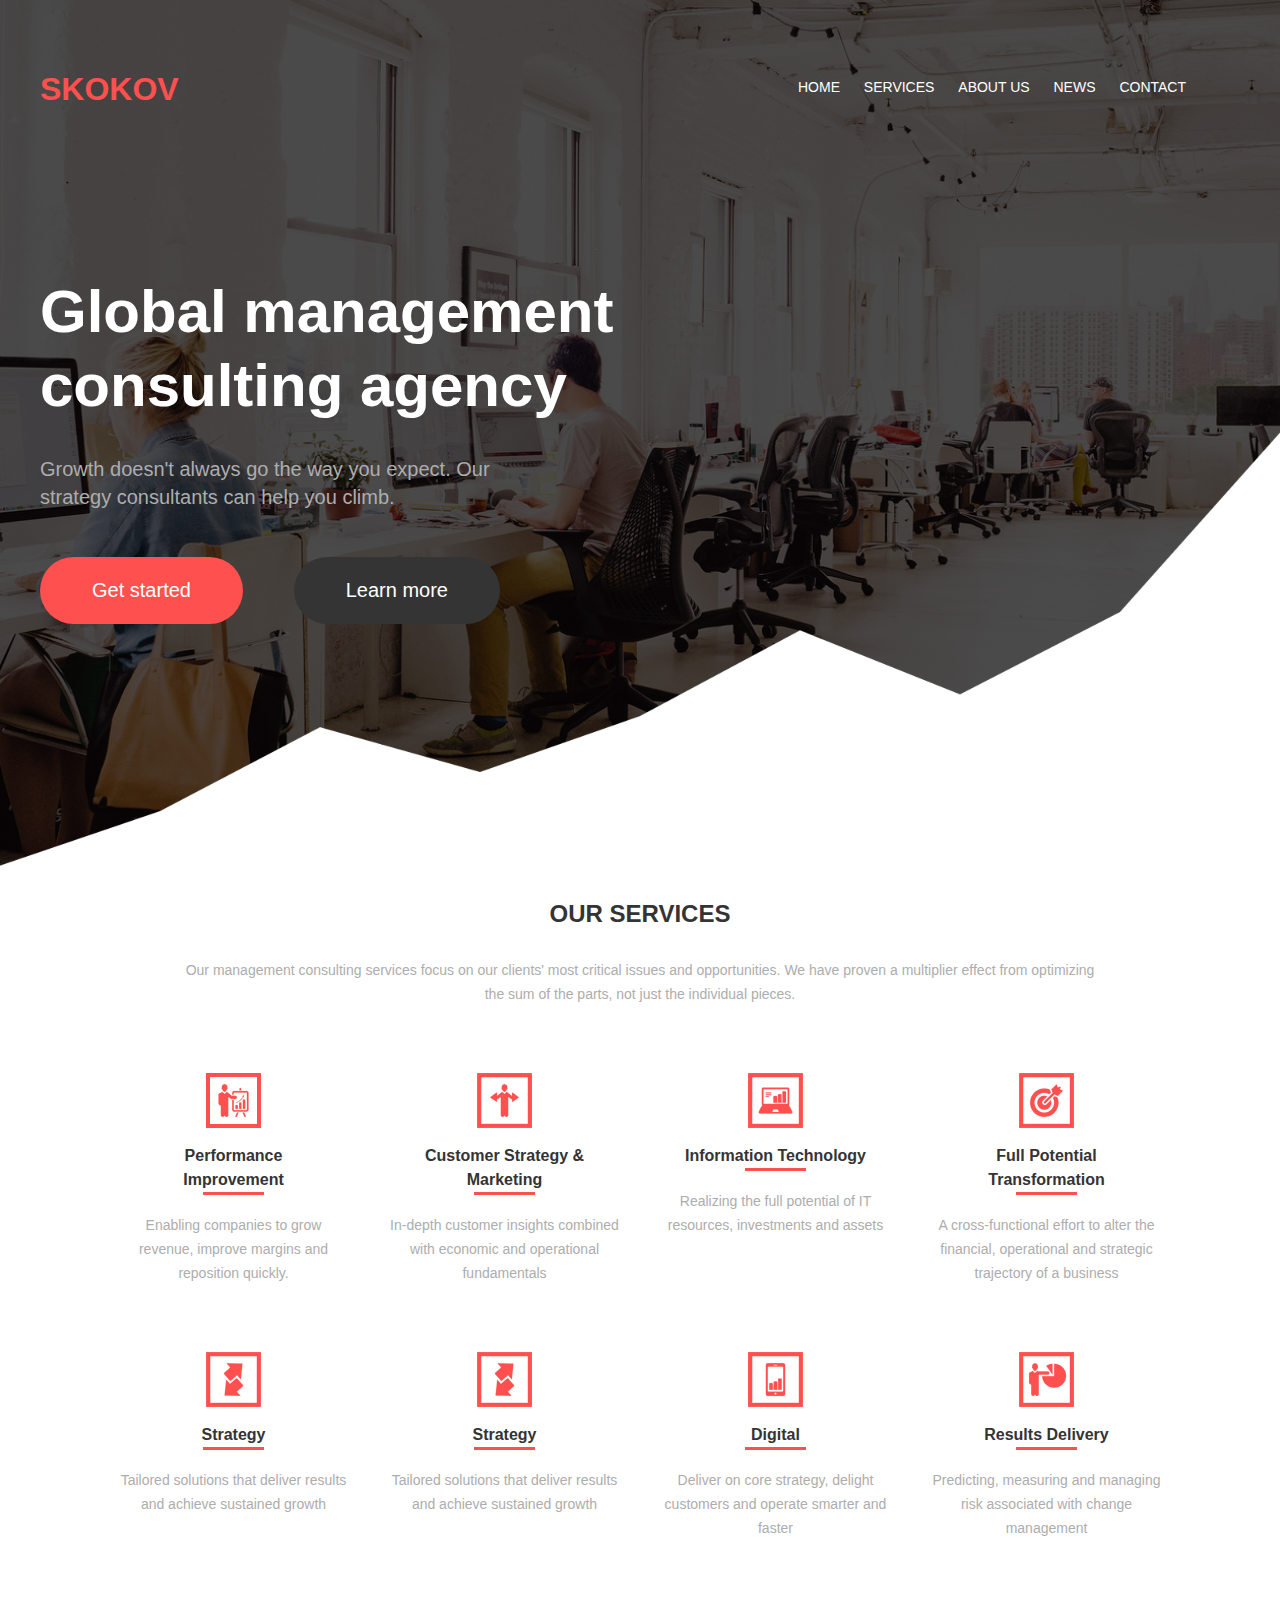
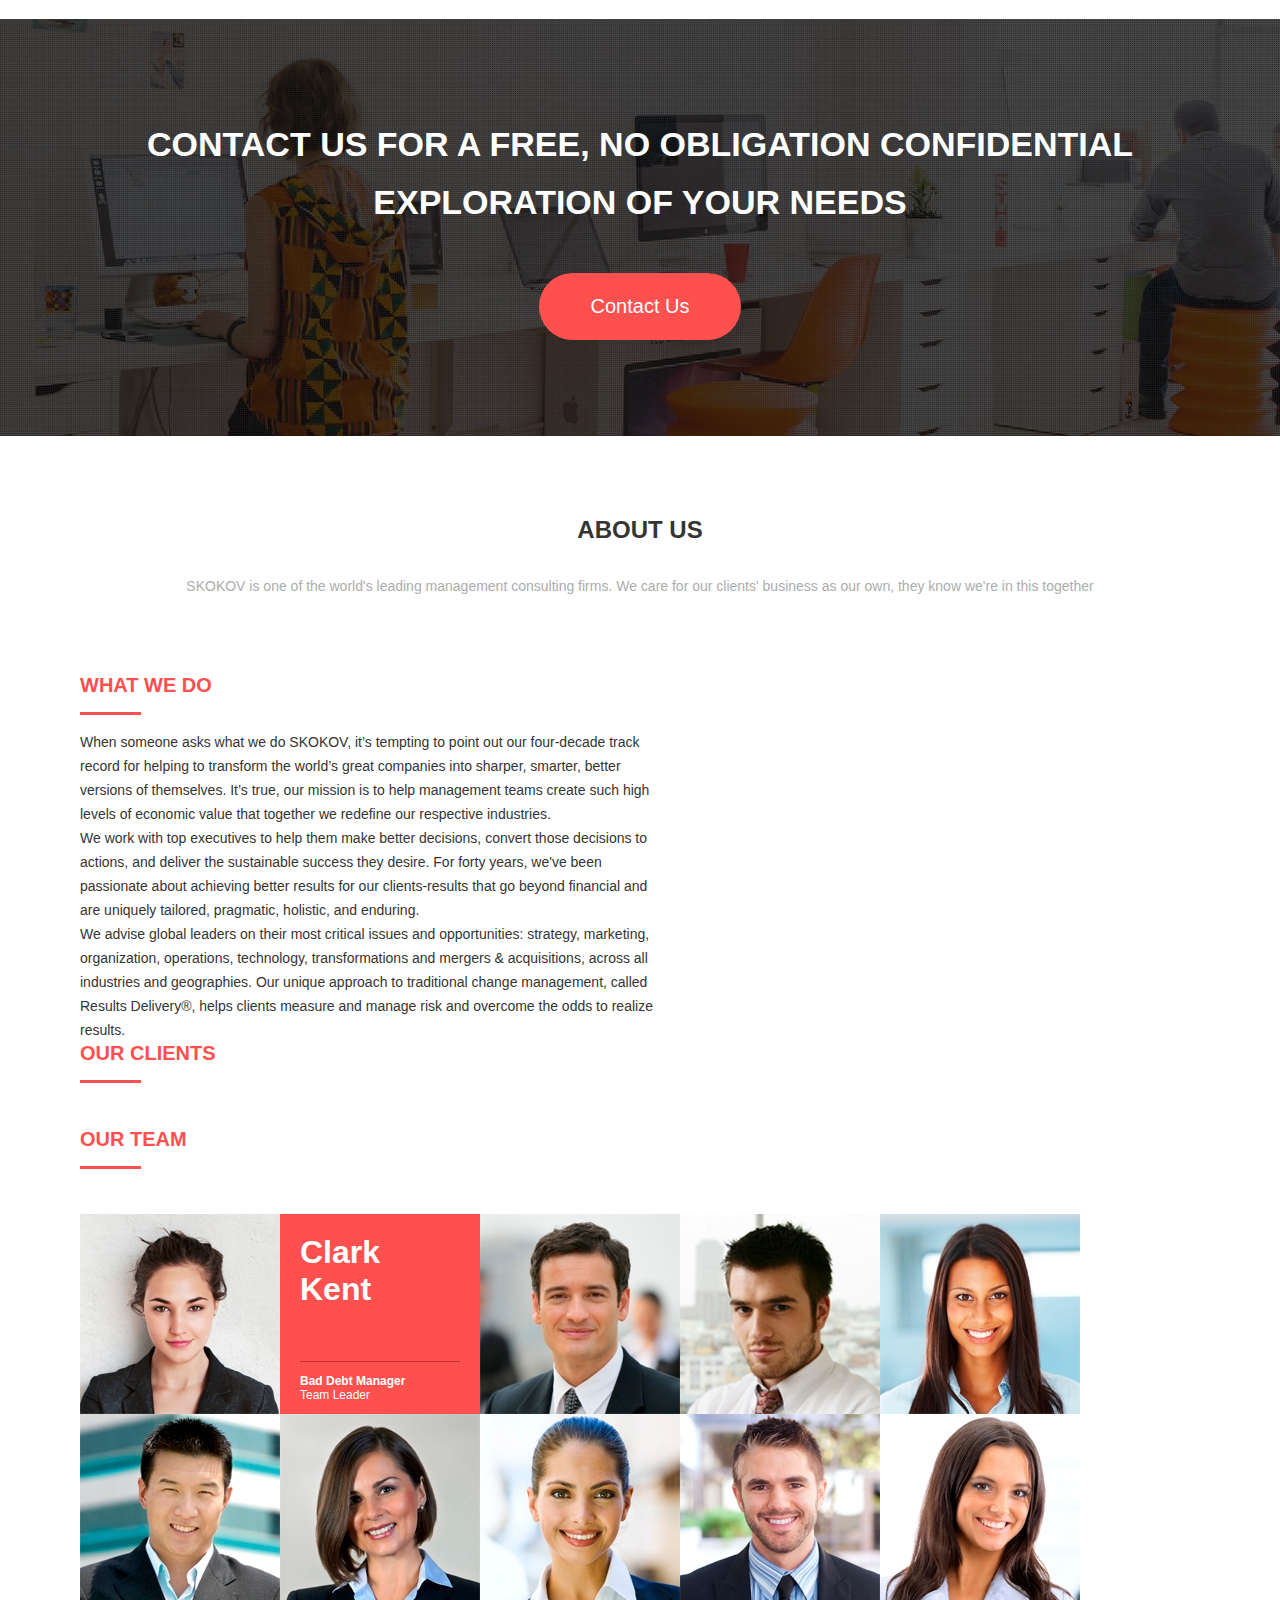
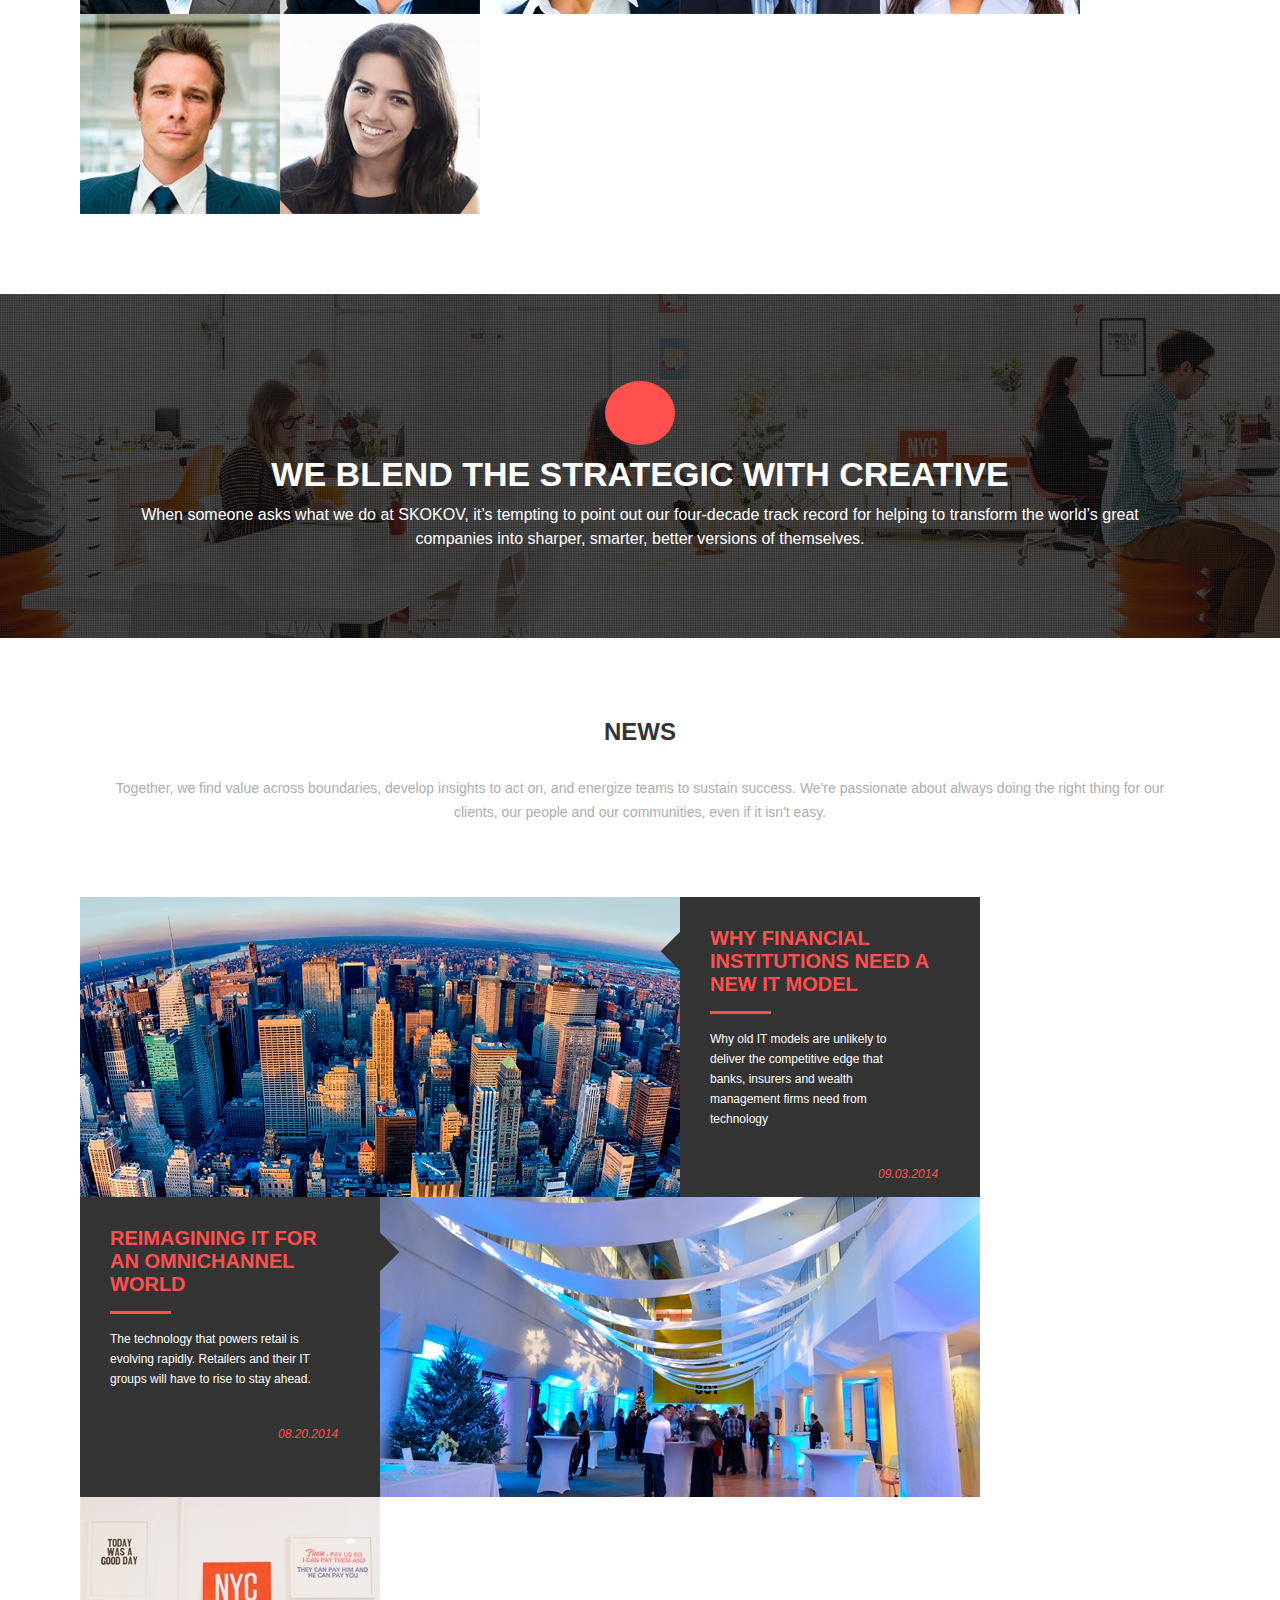
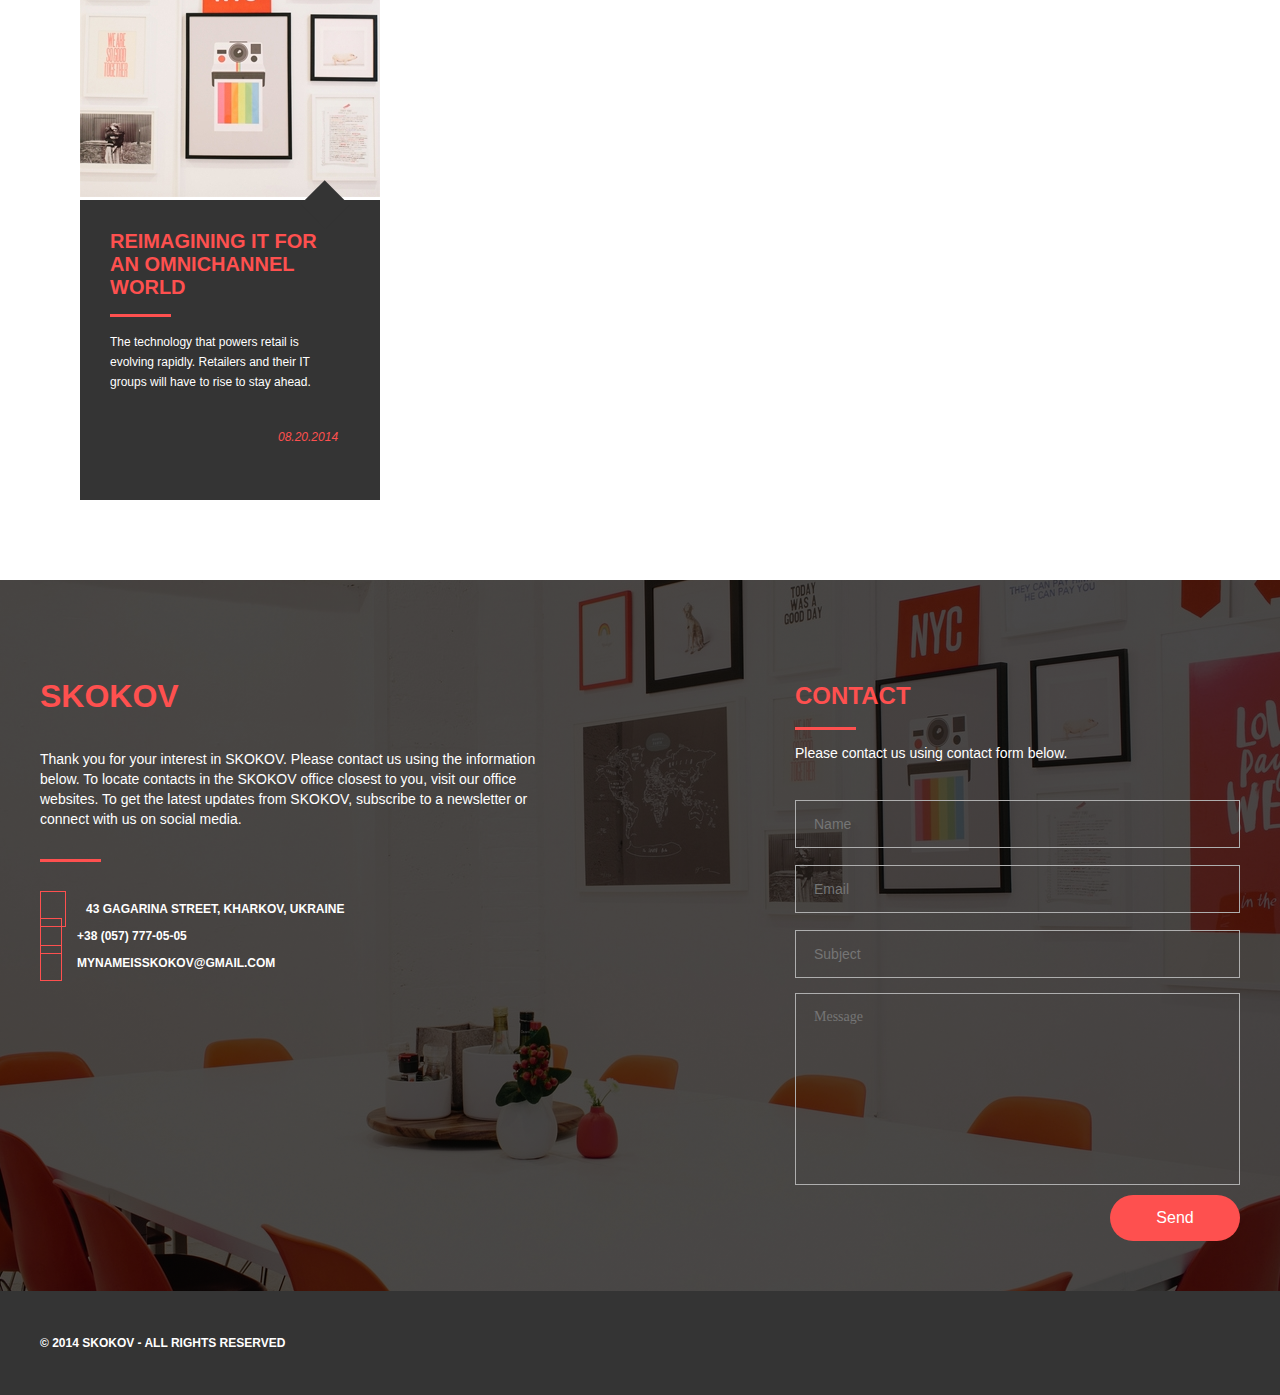
==== commit dba8d649: "add" ====
--- a/app/index.html
+++ b/app/index.html
@@ -31,7 +31,7 @@
                     <li><a href="index.html">home</a></li>
                     <li><a href="#services">Services</a></li>
                     <li><a href="#about-us">about us</a></li>
-                    <li><a href="#news">news</a></li>
+                    <li><a href="single.html">news</a></li>
                     <li><a href="#contacts">contact</a></li>
                 </ul>
             </nav>
--- a/app/css/main.css
+++ b/app/css/main.css
@@ -920,10 +920,10 @@
   height: 100%;
   margin: 0 auto;
   line-height: 24px;
+  margin-bottom: 73px;
 }
 
 .news__area {
-  margin-top: 77px;
   display: -webkit-box;
   display: -ms-flexbox;
   display: flex;
@@ -1176,3 +1176,470 @@
   margin-top: 35px;
   margin-left: 70%;
 }
+
+.single {
+  background: -webkit-gradient(linear, left top, left bottom, from(rgba(0, 0, 0, 0.7)), to(rgba(0, 0, 0, 0.7))), url("../img/single/bg-single.jpg") no-repeat center;
+  background: -webkit-linear-gradient(rgba(0, 0, 0, 0.7), rgba(0, 0, 0, 0.7)), url("../img/single/bg-single.jpg") no-repeat center;
+  background: -o-linear-gradient(rgba(0, 0, 0, 0.7), rgba(0, 0, 0, 0.7)), url("../img/single/bg-single.jpg") no-repeat center;
+  background: linear-gradient(rgba(0, 0, 0, 0.7), rgba(0, 0, 0, 0.7)), url("../img/single/bg-single.jpg") no-repeat center;
+  background-size: cover;
+  max-width: 1600px;
+  width: 100%;
+  height: 70vh;
+  display: -webkit-box;
+  display: -ms-flexbox;
+  display: flex;
+  padding-top: 71px;
+  -webkit-box-sizing: border-box;
+          box-sizing: border-box;
+  position: relative;
+  -webkit-box-orient: vertical;
+  -webkit-box-direction: normal;
+      -ms-flex-direction: column;
+          flex-direction: column;
+}
+
+.single__inner {
+  position: absolute;
+  bottom: -3px;
+}
+
+.single__img {
+  width: 100%;
+  height: auto;
+}
+
+.wrapper .top-menu-menu {
+  display: -webkit-box;
+  display: -ms-flexbox;
+  display: flex;
+  -webkit-box-orient: horizontal;
+  -webkit-box-direction: normal;
+      -ms-flex-direction: row;
+          flex-direction: row;
+  -ms-flex-wrap: wrap;
+      flex-wrap: wrap;
+  -webkit-box-pack: justify;
+      -ms-flex-pack: justify;
+          justify-content: space-between;
+  max-width: 1200px;
+  width: 100%;
+  height: 30px;
+}
+
+.wrapper .top-menu-menu .logo {
+  color: #fe504f;
+  font-size: 32px;
+  font-weight: 700;
+  text-transform: uppercase;
+}
+
+.wrapper .nav {
+  display: -webkit-box;
+  display: -ms-flexbox;
+  display: flex;
+  -ms-flex-pack: distribute;
+      justify-content: space-around;
+  max-width: 496px;
+  width: 100%;
+  height: 100%;
+  color: #ffffff;
+}
+
+.wrapper .nav ul {
+  list-style: none;
+  color: #ffffff;
+}
+
+.wrapper .nav ul li {
+  display: inline;
+  color: #ffffff;
+  margin: 10px;
+}
+
+.wrapper .nav ul li a {
+  color: #ffffff;
+  text-decoration: none;
+  line-height: 32px;
+  text-transform: uppercase;
+  border-bottom: 1px solid transparent;
+  height: 3px;
+}
+
+.wrapper .nav ul li a:hover {
+  border-bottom: 1px solid #fe504f;
+  height: 3px;
+}
+
+.single-area {
+  display: -webkit-box;
+  display: -ms-flexbox;
+  display: flex;
+  -webkit-box-orient: vertical;
+  -webkit-box-direction: normal;
+      -ms-flex-direction: column;
+          flex-direction: column;
+  -webkit-box-align: center;
+      -ms-flex-align: center;
+          align-items: center;
+  position: relative;
+  top: -400px;
+  z-index: 2;
+}
+
+.single-area__title {
+  color: #ffffff;
+  font-size: 60px;
+}
+
+.single-area__main {
+  display: -webkit-box;
+  display: -ms-flexbox;
+  display: flex;
+  -webkit-box-orient: vertical;
+  -webkit-box-direction: normal;
+      -ms-flex-direction: column;
+          flex-direction: column;
+}
+
+.single-area__main .search {
+  background-color: #343434;
+  width: 300px;
+  height: 100%;
+  display: -webkit-box;
+  display: -ms-flexbox;
+  display: flex;
+  -webkit-box-orient: horizontal;
+  -webkit-box-direction: normal;
+      -ms-flex-direction: row;
+          flex-direction: row;
+  -webkit-box-pack: justify;
+      -ms-flex-pack: justify;
+          justify-content: space-between;
+  -webkit-box-sizing: border-box;
+          box-sizing: border-box;
+  padding: 6px;
+  -ms-flex-item-align: end;
+      align-self: flex-end;
+  margin-top: 86px;
+}
+
+.single-area__main .search #requests {
+  border: 1px solid #fe504f;
+  background: none;
+  width: 241px;
+}
+
+.single-area__main .search .search-btn {
+  background-color: #fe504f;
+  -webkit-box-sizing: border-box;
+          box-sizing: border-box;
+  padding: 6px 13px;
+  color: #ffffff;
+  border: none;
+  cursor: pointer;
+}
+
+.single-area__main .btn-load {
+  max-width: 370px;
+  width: 100%;
+  height: 100%;
+  background-color: #343434;
+  -webkit-box-sizing: border-box;
+          box-sizing: border-box;
+  padding: 23px 0;
+  display: -webkit-box;
+  display: -ms-flexbox;
+  display: flex;
+  -webkit-box-orient: vertical;
+  -webkit-box-direction: normal;
+      -ms-flex-direction: column;
+          flex-direction: column;
+  -webkit-box-pack: center;
+      -ms-flex-pack: center;
+          justify-content: center;
+  -webkit-box-align: center;
+      -ms-flex-align: center;
+          align-items: center;
+  color: #fe504f;
+  font-size: 16px;
+  font-weight: 700;
+  text-transform: uppercase;
+  text-decoration: none;
+  margin: 0 auto;
+  margin-top: 60px;
+}
+
+.post-view {
+  display: -webkit-box;
+  display: -ms-flexbox;
+  display: flex;
+  -webkit-box-orient: vertical;
+  -webkit-box-direction: normal;
+      -ms-flex-direction: column;
+          flex-direction: column;
+  max-width: 1200px;
+  width: 100%;
+  height: 100%;
+  margin: 0 auto;
+  position: relative;
+  z-index: 3;
+  top: -400px;
+}
+
+.post-view__img {
+  width: 100%;
+  height: auto;
+  position: relative;
+}
+
+.post-view__title {
+  background-color: #343434;
+  max-width: 491px;
+  width: 100%;
+  height: auto;
+  -webkit-box-sizing: border-box;
+          box-sizing: border-box;
+  padding: 30px;
+  color: #fe504f;
+  font-size: 20px;
+  text-transform: uppercase;
+  position: absolute;
+  left: 0;
+  bottom: 3px;
+}
+
+.post-view__title:before {
+  content: url("../img/post/arrow.png");
+  position: absolute;
+  top: -20px;
+  left: 10%;
+}
+
+.post-view__title:after {
+  content: '';
+  width: 61px;
+  height: 3px;
+  display: block;
+  background-color: #fe504f;
+  margin: 15px 0;
+}
+
+.post-view__area {
+  max-width: 1102px;
+  width: 100%;
+  height: 100%;
+  display: -webkit-box;
+  display: -ms-flexbox;
+  display: flex;
+  -webkit-box-orient: vertical;
+  -webkit-box-direction: normal;
+      -ms-flex-direction: column;
+          flex-direction: column;
+  margin: 0 auto;
+  margin-top: 47px;
+}
+
+.post-view__text {
+  color: #343434;
+  line-height: 26px;
+}
+
+.post-view__subtitle {
+  color: #343434;
+  font-size: 18px;
+  font-weight: 400;
+  line-height: 26px;
+  margin: 28px 0;
+}
+
+.comments {
+  display: -webkit-box;
+  display: -ms-flexbox;
+  display: flex;
+  -webkit-box-orient: vertical;
+  -webkit-box-direction: normal;
+      -ms-flex-direction: column;
+          flex-direction: column;
+  max-width: 1100px;
+  width: 100%;
+  height: auto;
+  margin: 0 auto;
+}
+
+.comments__calc {
+  color: #000000;
+  font-size: 18px;
+  margin-top: 87px;
+}
+
+.comments__calc:after {
+  content: '';
+  width: 125px;
+  height: 3px;
+  display: block;
+  background-color: #fe504f;
+  margin: 8px 0;
+}
+
+.comments__look {
+  display: -webkit-box;
+  display: -ms-flexbox;
+  display: flex;
+  -webkit-box-orient: horizontal;
+  -webkit-box-direction: normal;
+      -ms-flex-direction: row;
+          flex-direction: row;
+  -ms-flex-wrap: wrap;
+      flex-wrap: wrap;
+  -webkit-box-pack: justify;
+      -ms-flex-pack: justify;
+          justify-content: space-between;
+  margin: 10px 0;
+}
+
+.comments__look img {
+  width: 50px;
+  height: 50px;
+}
+
+.comments__look .comment-text {
+  display: -webkit-box;
+  display: -ms-flexbox;
+  display: flex;
+  -webkit-box-orient: vertical;
+  -webkit-box-direction: normal;
+      -ms-flex-direction: column;
+          flex-direction: column;
+  max-width: 979px;
+  width: 100%;
+  height: 100%;
+}
+
+.comments__look .comment-text__whois {
+  color: #000000;
+  font-size: 14px;
+  font-weight: 700;
+  line-height: 21px;
+}
+
+.comments__look .comment-text__whois .comment-text-btn {
+  color: #000000;
+  border: none;
+  background: none;
+  font-size: 14px;
+  font-weight: 700;
+  line-height: 21px;
+}
+
+.comments__look .comment-text__whois .comment-text-btn:hover {
+  color: #fe504f;
+}
+
+.comments .comments-answer {
+  display: -webkit-box;
+  display: -ms-flexbox;
+  display: flex;
+  -webkit-box-orient: horizontal;
+  -webkit-box-direction: normal;
+      -ms-flex-direction: row;
+          flex-direction: row;
+  -ms-flex-wrap: wrap;
+      flex-wrap: wrap;
+  -webkit-box-pack: justify;
+      -ms-flex-pack: justify;
+          justify-content: space-between;
+  margin: 10px 0;
+  margin-left: 100px;
+}
+
+.comments .comments-answer img {
+  width: 50px;
+  height: 50px;
+}
+
+.comments .comments-answer .comments-answer-text {
+  display: -webkit-box;
+  display: -ms-flexbox;
+  display: flex;
+  -webkit-box-orient: vertical;
+  -webkit-box-direction: normal;
+      -ms-flex-direction: column;
+          flex-direction: column;
+  max-width: 889px;
+  width: 100%;
+  height: 100%;
+}
+
+.comments .comments-answer .comments-answer-text__whois {
+  color: #000000;
+  font-size: 14px;
+  font-weight: 700;
+  line-height: 21px;
+}
+
+.comments .comments-answer .comments-answer-text__whois .comments-answer-btn {
+  color: #000000;
+  border: none;
+  background: none;
+  font-size: 14px;
+  font-weight: 700;
+  line-height: 21px;
+}
+
+.comments .comments-answer .comments-answer-text__whois .comments-answer-btn:hover {
+  color: #fe504f;
+}
+
+.comments .write-comment {
+  display: -webkit-box;
+  display: -ms-flexbox;
+  display: flex;
+  -webkit-box-orient: horizontal;
+  -webkit-box-direction: normal;
+      -ms-flex-direction: row;
+          flex-direction: row;
+  -ms-flex-wrap: wrap;
+      flex-wrap: wrap;
+  -webkit-box-pack: justify;
+      -ms-flex-pack: justify;
+          justify-content: space-between;
+  max-width: 1200px;
+  width: 100%;
+  height: 100%;
+  margin-top: 30px;
+}
+
+.comments .write-comment #write {
+  max-width: 927px;
+  width: 100%;
+  border: 2px solid #aeaeae;
+  -webkit-box-sizing: border-box;
+          box-sizing: border-box;
+  padding: 12px 15px;
+}
+
+.comments .write-comment #confirm {
+  width: 143px;
+  background-color: #343434;
+  display: -webkit-box;
+  display: -ms-flexbox;
+  display: flex;
+  -webkit-box-orient: vertical;
+  -webkit-box-direction: normal;
+      -ms-flex-direction: column;
+          flex-direction: column;
+  -webkit-box-pack: center;
+      -ms-flex-pack: center;
+          justify-content: center;
+  -webkit-box-align: center;
+      -ms-flex-align: center;
+          align-items: center;
+  -webkit-box-sizing: border-box;
+          box-sizing: border-box;
+  padding: 15px 14px;
+  border: none;
+  color: #fd6041;
+  font-size: 12px;
+  text-transform: uppercase;
+}
